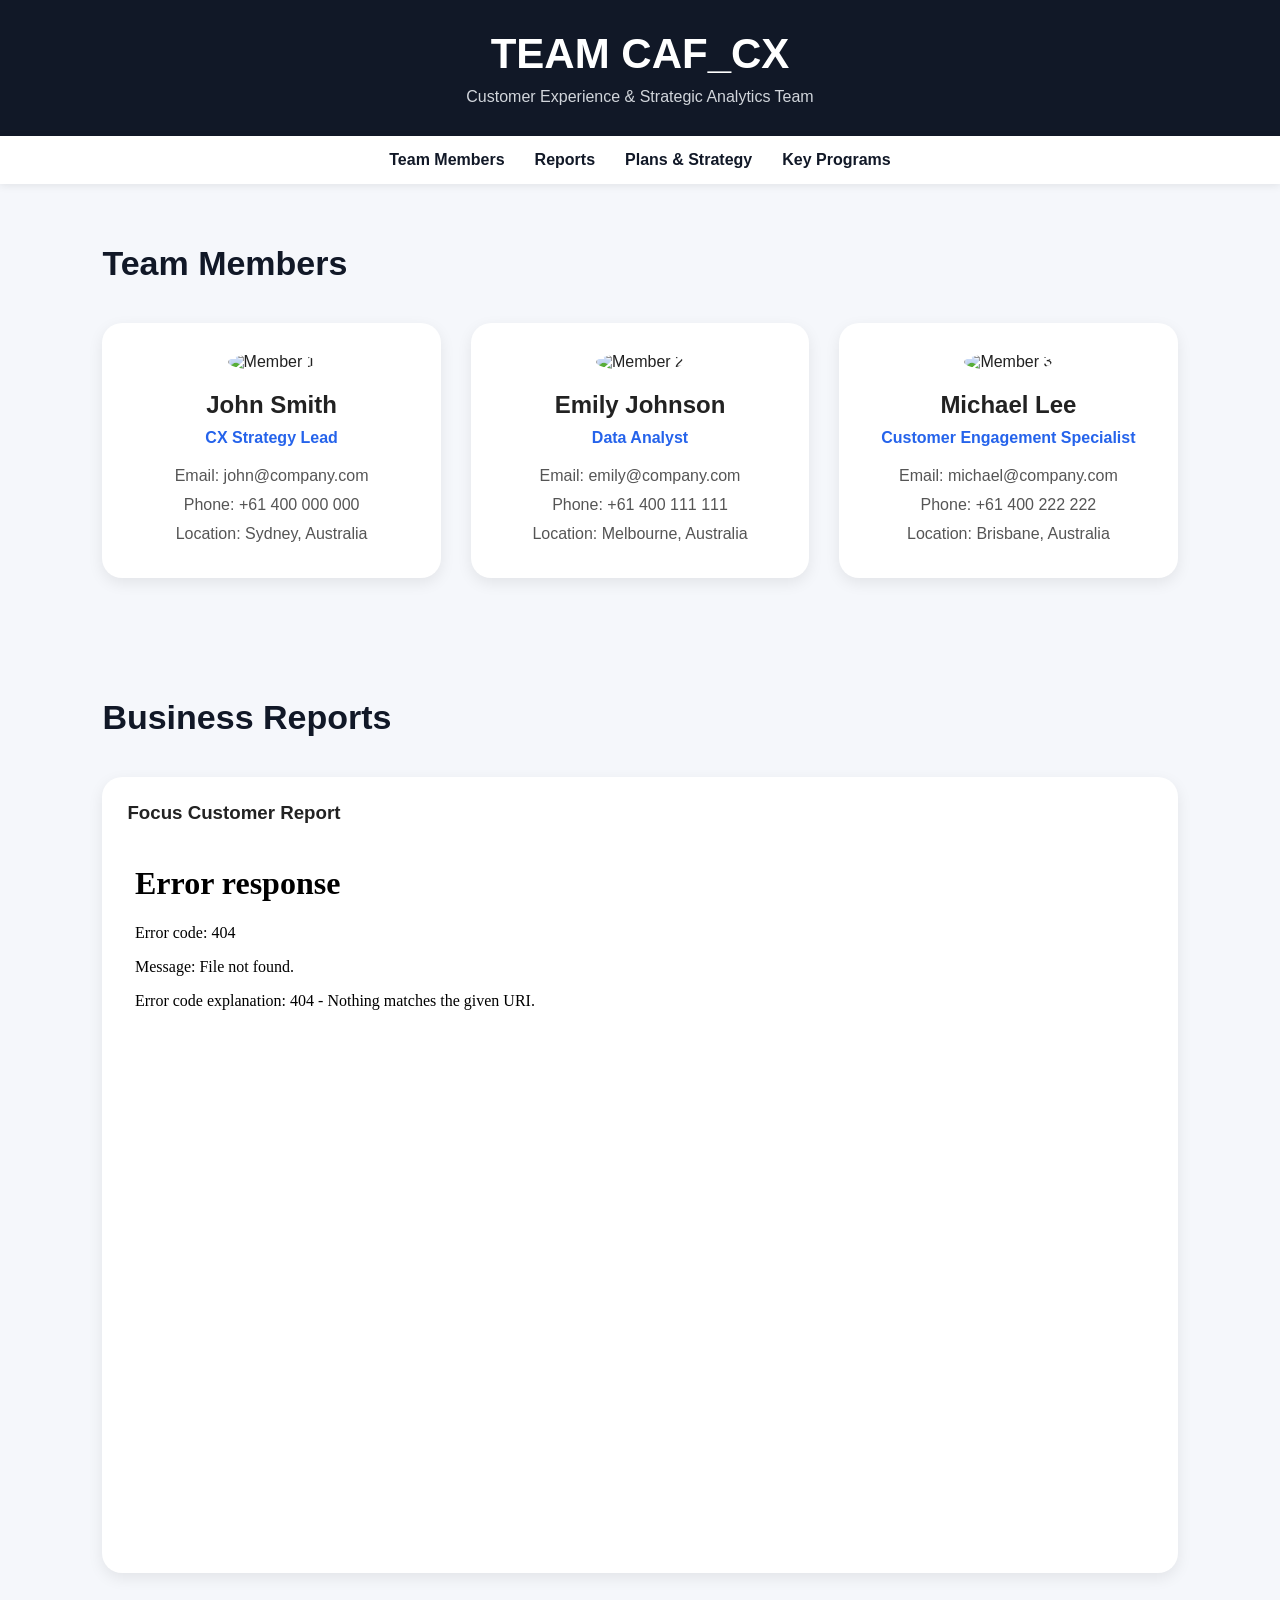
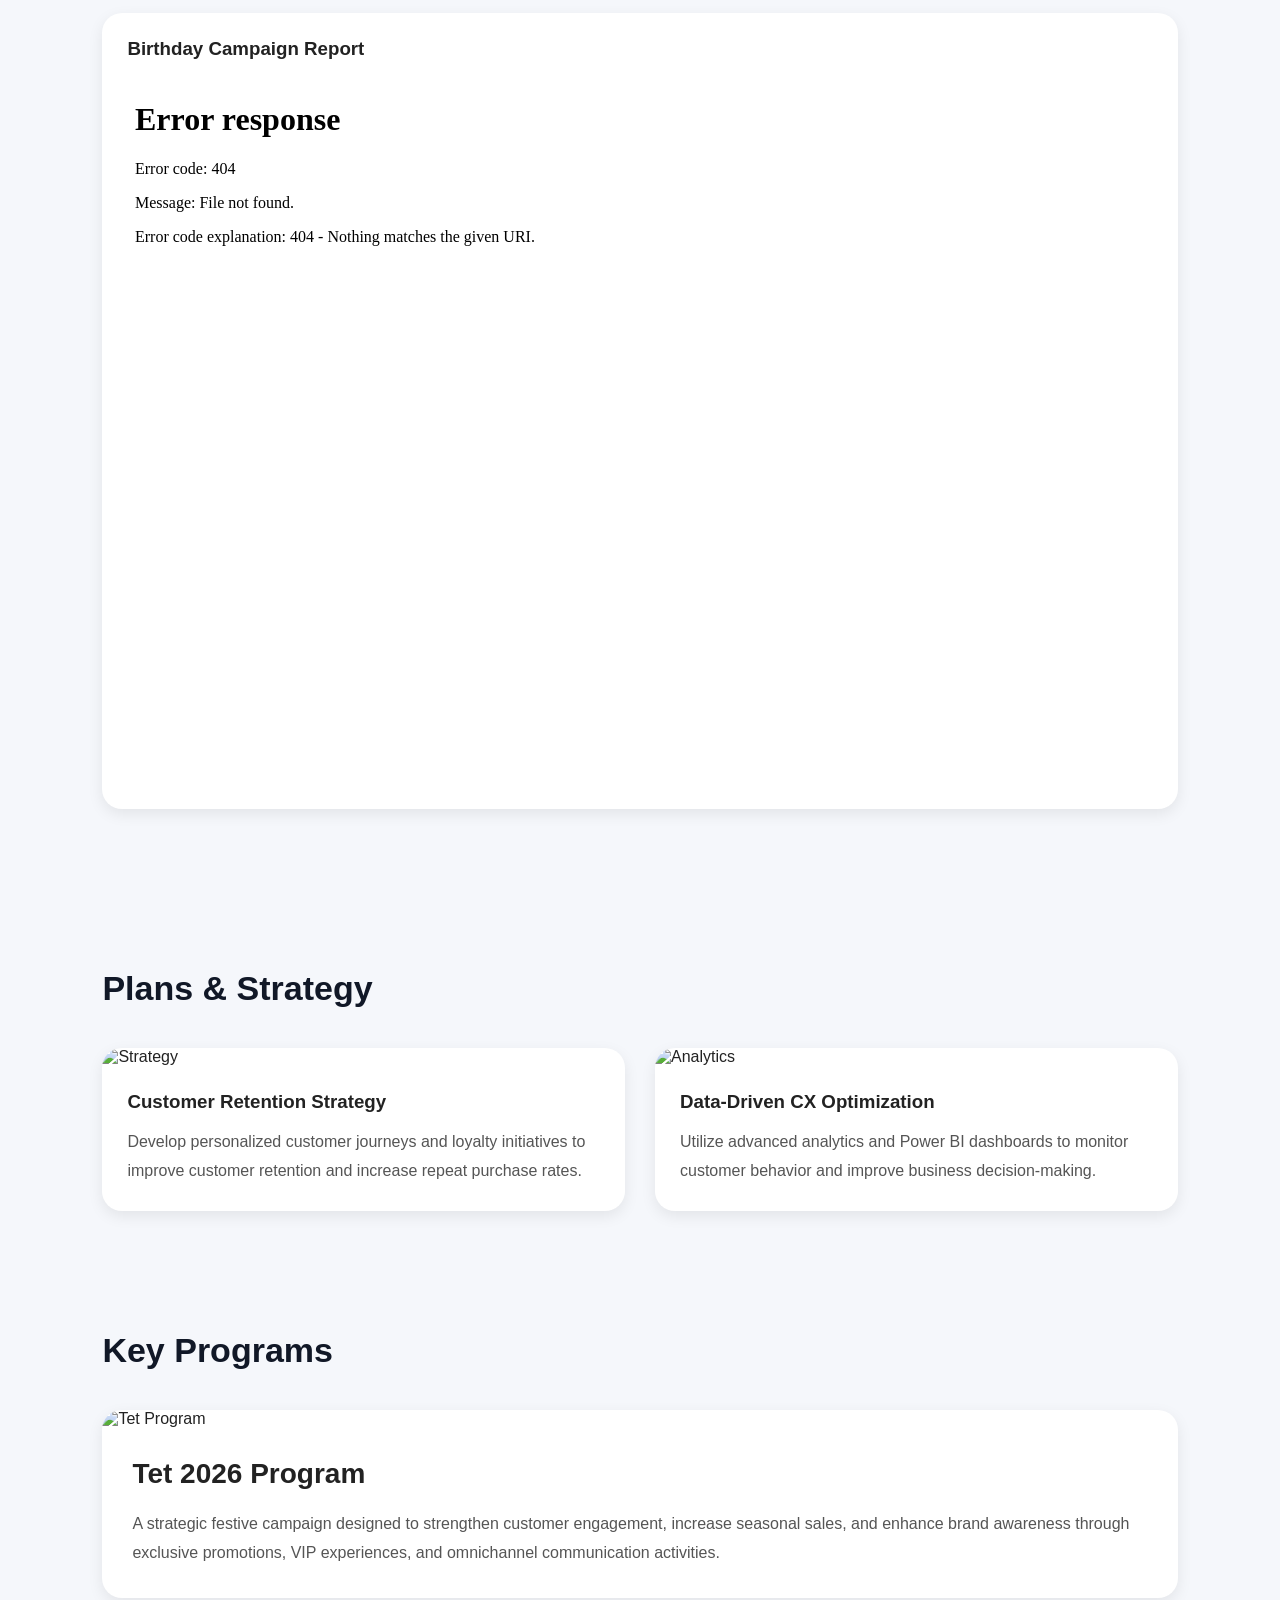
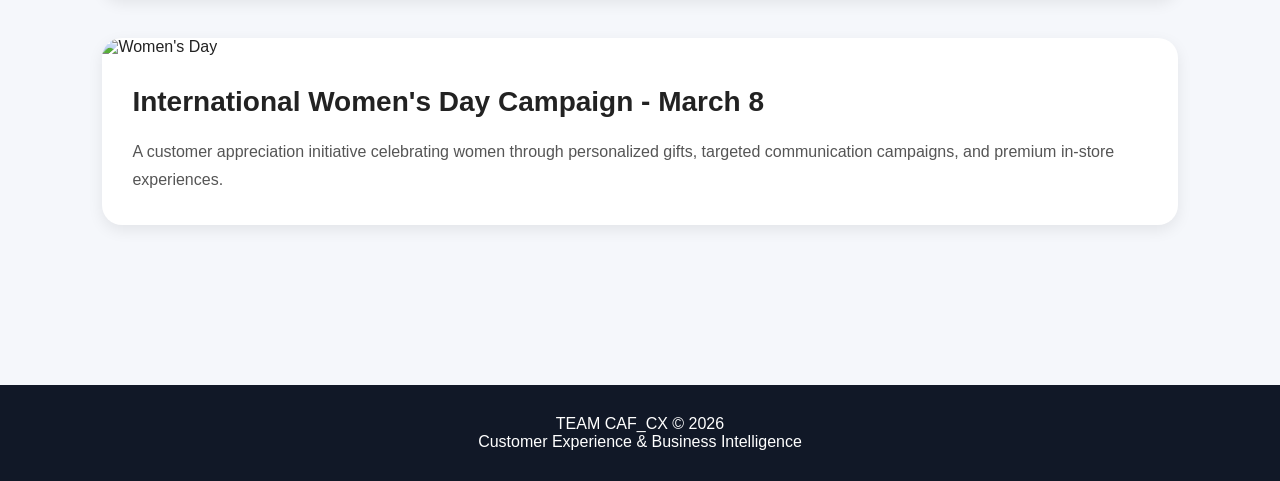
==== index.html @ d7d09141 "Update index.html" ====
<!DOCTYPE html>
<html lang="en">
<head>
<meta charset="UTF-8" />
<meta name="viewport" content="width=device-width, initial-scale=1.0"/>

<title>TEAM CAF_CX</title>

<style>

*{
    margin:0;
    padding:0;
    box-sizing:border-box;
}

body{
    font-family: Arial, sans-serif;
    background:#f5f7fb;
    color:#222;
}

/* HEADER */

header{
    background:#111827;
    color:white;
    padding:30px;
    text-align:center;
}

header h1{
    font-size:42px;
    margin-bottom:10px;
}

header p{
    color:#d1d5db;
}

/* NAVIGATION */

nav{
    background:white;
    padding:15px;
    position:sticky;
    top:0;
    z-index:1000;
    box-shadow:0 2px 8px rgba(0,0,0,0.08);
}

nav ul{
    display:flex;
    justify-content:center;
    gap:30px;
    list-style:none;
}

nav a{
    text-decoration:none;
    color:#111827;
    font-weight:bold;
    transition:0.3s;
}

nav a:hover{
    color:#2563eb;
}

/* SECTION */

section{
    padding:60px 8%;
}

.section-title{
    font-size:34px;
    margin-bottom:40px;
    color:#111827;
}

/* TEAM MEMBERS */

.team-grid{
    display:grid;
    grid-template-columns:repeat(auto-fit, minmax(280px,1fr));
    gap:30px;
}

.member-card{
    background:white;
    border-radius:20px;
    padding:30px;
    text-align:center;
    box-shadow:0 5px 15px rgba(0,0,0,0.08);
    transition:0.3s;
}

.member-card:hover{
    transform:translateY(-5px);
}

.member-card img{
    width:120px;
    height:120px;
    border-radius:50%;
    object-fit:cover;
    margin-bottom:20px;
}

.member-card h3{
    margin-bottom:10px;
    font-size:24px;
}

.member-role{
    color:#2563eb;
    font-weight:bold;
    margin-bottom:15px;
}

.contact-info{
    color:#555;
    line-height:1.8;
}

/* REPORTS */

.report-card{
    background:white;
    padding:25px;
    border-radius:20px;
    margin-bottom:40px;
    box-shadow:0 5px 15px rgba(0,0,0,0.08);
}

.report-card h3{
    margin-bottom:20px;
}

iframe{
    width:100%;
    height:700px;
    border:none;
    border-radius:15px;
}

/* PLANS */

.plan-grid{
    display:grid;
    grid-template-columns:repeat(auto-fit,minmax(320px,1fr));
    gap:30px;
}

.plan-card{
    background:white;
    border-radius:20px;
    overflow:hidden;
    box-shadow:0 5px 15px rgba(0,0,0,0.08);
}

.plan-card img{
    width:100%;
    height:220px;
    object-fit:cover;
}

.plan-content{
    padding:25px;
}

.plan-content h3{
    margin-bottom:15px;
}

.plan-content p{
    color:#555;
    line-height:1.8;
}

/* PROGRAMS */

.program-card{
    background:white;
    border-radius:20px;
    overflow:hidden;
    margin-bottom:40px;
    box-shadow:0 5px 15px rgba(0,0,0,0.08);
}

.program-card img{
    width:100%;
    height:350px;
    object-fit:cover;
}

.program-content{
    padding:30px;
}

.program-content h3{
    margin-bottom:20px;
    font-size:28px;
}

.program-content p{
    color:#555;
    line-height:1.8;
}

/* FOOTER */

footer{
    background:#111827;
    color:white;
    text-align:center;
    padding:30px;
    margin-top:60px;
}

</style>
</head>

<body>

<!-- HEADER -->

<header>
    <h1>TEAM CAF_CX</h1>
    <p>Customer Experience & Strategic Analytics Team</p>
</header>

<!-- NAVIGATION -->

<nav>
    <ul>
        <li><a href="#team">Team Members</a></li>
        <li><a href="#reports">Reports</a></li>
        <li><a href="#plans">Plans & Strategy</a></li>
        <li><a href="#programs">Key Programs</a></li>
    </ul>
</nav>

<!-- TEAM MEMBERS -->

<section id="team">

    <h2 class="section-title">Team Members</h2>

    <div class="team-grid">

        <!-- MEMBER 1 -->

        <div class="member-card">
            <img src="https://via.placeholder.com/150" alt="Member 1">

            <h3>John Smith</h3>

            <div class="member-role">
                CX Strategy Lead
            </div>

            <div class="contact-info">
                Email: john@company.com<br>
                Phone: +61 400 000 000<br>
                Location: Sydney, Australia
            </div>
        </div>

        <!-- MEMBER 2 -->

        <div class="member-card">
            <img src="https://via.placeholder.com/150" alt="Member 2">

            <h3>Emily Johnson</h3>

            <div class="member-role">
                Data Analyst
            </div>

            <div class="contact-info">
                Email: emily@company.com<br>
                Phone: +61 400 111 111<br>
                Location: Melbourne, Australia
            </div>
        </div>

        <!-- MEMBER 3 -->

        <div class="member-card">
            <img src="https://via.placeholder.com/150" alt="Member 3">

            <h3>Michael Lee</h3>

            <div class="member-role">
                Customer Engagement Specialist
            </div>

            <div class="contact-info">
                Email: michael@company.com<br>
                Phone: +61 400 222 222<br>
                Location: Brisbane, Australia
            </div>
        </div>

    </div>

</section>

<!-- REPORTS -->

<section id="reports">

    <h2 class="section-title">Business Reports</h2>

    <!-- REPORT 1 -->

    <div class="report-card">

        <h3>Focus Customer Report</h3>

        <iframe
        src="PASTE_YOUR_POWER_BI_LINK_HERE"
        allowFullScreen="true">
        </iframe>

    </div>

    <!-- REPORT 2 -->

    <div class="report-card">

        <h3>Birthday Campaign Report</h3>

        <iframe
        src="PASTE_YOUR_POWER_BI_LINK_HERE"
        allowFullScreen="true">
        </iframe>

    </div>

</section>

<!-- PLANS & STRATEGY -->

<section id="plans">

    <h2 class="section-title">Plans & Strategy</h2>

    <div class="plan-grid">

        <!-- PLAN 1 -->

        <div class="plan-card">

            <img src="https://images.unsplash.com/photo-1522202176988-66273c2fd55f?q=80&w=1200&auto=format&fit=crop" alt="Strategy">

            <div class="plan-content">

                <h3>Customer Retention Strategy</h3>

                <p>
                    Develop personalized customer journeys and loyalty initiatives
                    to improve customer retention and increase repeat purchase rates.
                </p>

            </div>

        </div>

        <!-- PLAN 2 -->

        <div class="plan-card">

            <img src="https://images.unsplash.com/photo-1552664730-d307ca884978?q=80&w=1200&auto=format&fit=crop" alt="Analytics">

            <div class="plan-content">

                <h3>Data-Driven CX Optimization</h3>

                <p>
                    Utilize advanced analytics and Power BI dashboards to monitor
                    customer behavior and improve business decision-making.
                </p>

            </div>

        </div>

    </div>

</section>

<!-- KEY PROGRAMS -->

<section id="programs">

    <h2 class="section-title">Key Programs</h2>

    <!-- PROGRAM 1 -->

    <div class="program-card">

        <img src="https://images.unsplash.com/photo-1543589077-47d81606c1bf?q=80&w=1200&auto=format&fit=crop" alt="Tet Program">

        <div class="program-content">

            <h3>Tet 2026 Program</h3>

            <p>
                A strategic festive campaign designed to strengthen customer engagement,
                increase seasonal sales, and enhance brand awareness through exclusive
                promotions, VIP experiences, and omnichannel communication activities.
            </p>

        </div>

    </div>

    <!-- PROGRAM 2 -->

    <div class="program-card">

        <img src="https://images.unsplash.com/photo-1517841905240-472988babdf9?q=80&w=1200&auto=format&fit=crop" alt="Women's Day">

        <div class="program-content">

            <h3>International Women's Day Campaign - March 8</h3>

            <p>
                A customer appreciation initiative celebrating women through
                personalized gifts, targeted communication campaigns,
                and premium in-store experiences.
            </p>

        </div>

    </div>

</section>

<!-- FOOTER -->

<footer>

    TEAM CAF_CX © 2026<br>
    Customer Experience & Business Intelligence

</footer>

</body>
</html>
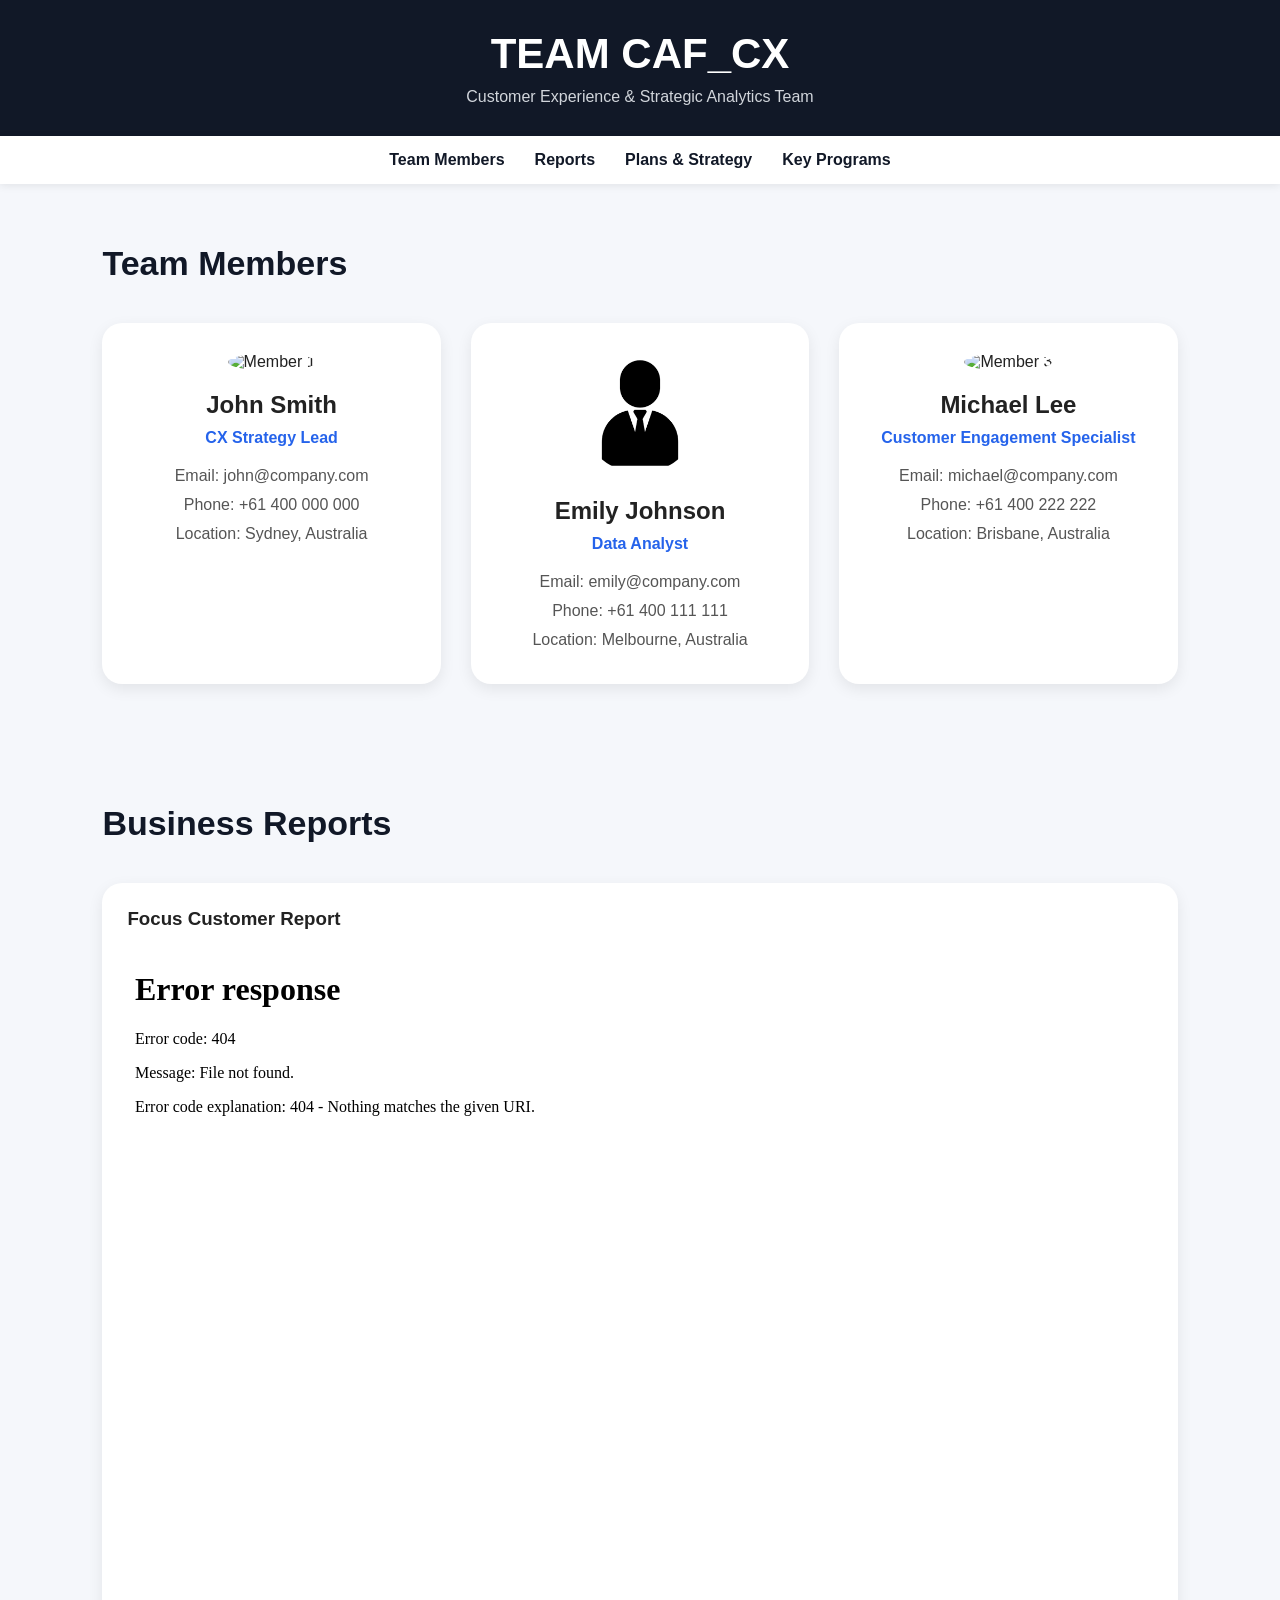
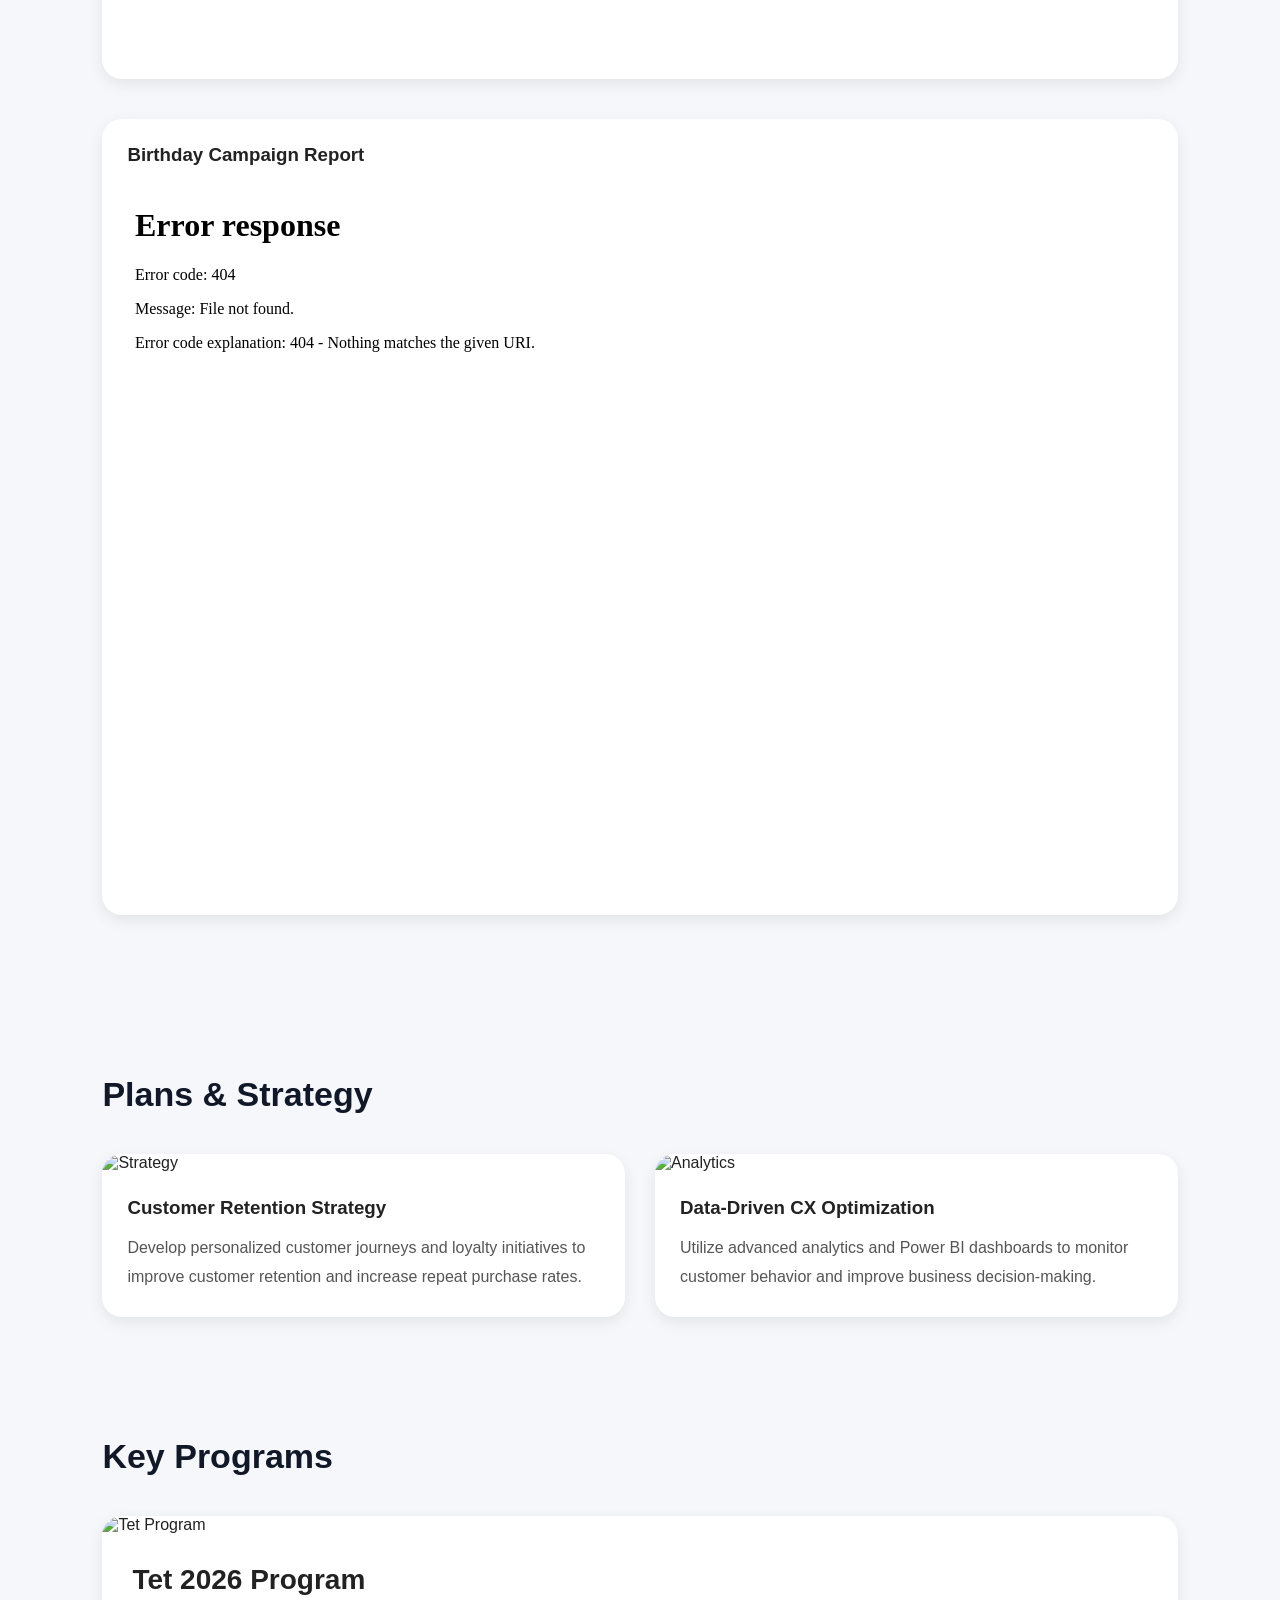
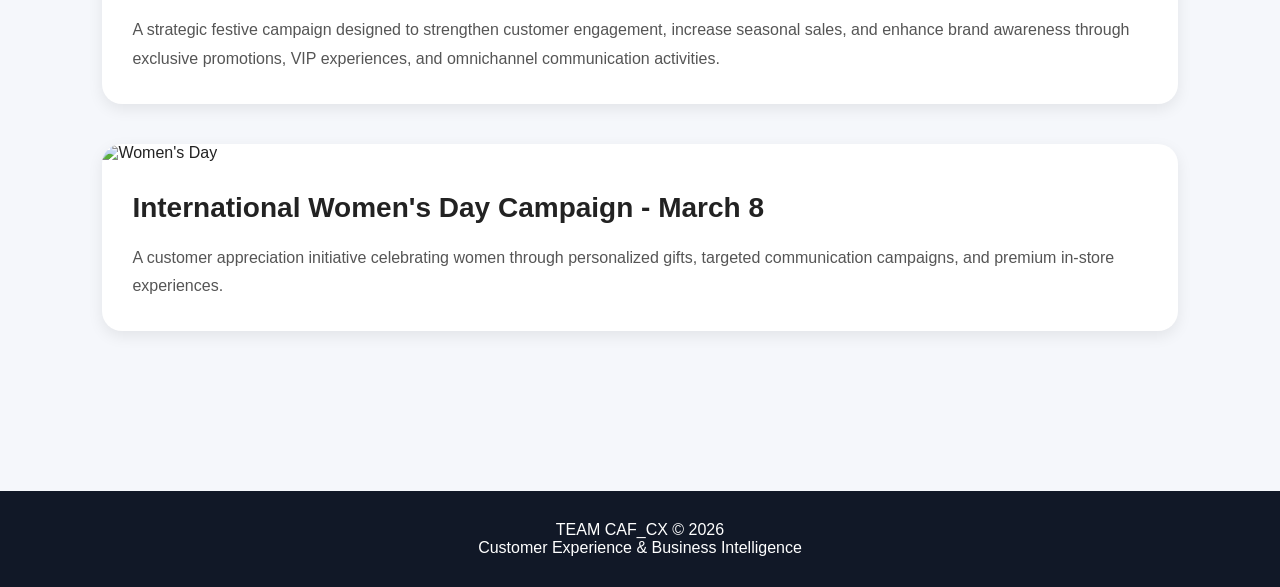
==== commit 5deb0bca: "Update index.html" ====
--- a/index.html
+++ b/index.html
@@ -271,7 +271,7 @@
         <!-- MEMBER 2 -->
 
         <div class="member-card">
-            <img src="https://via.placeholder.com/150" alt="Member 2">
+            <img src="abcs.png" alt="Member 2">
 
             <h3>Emily Johnson</h3>
 
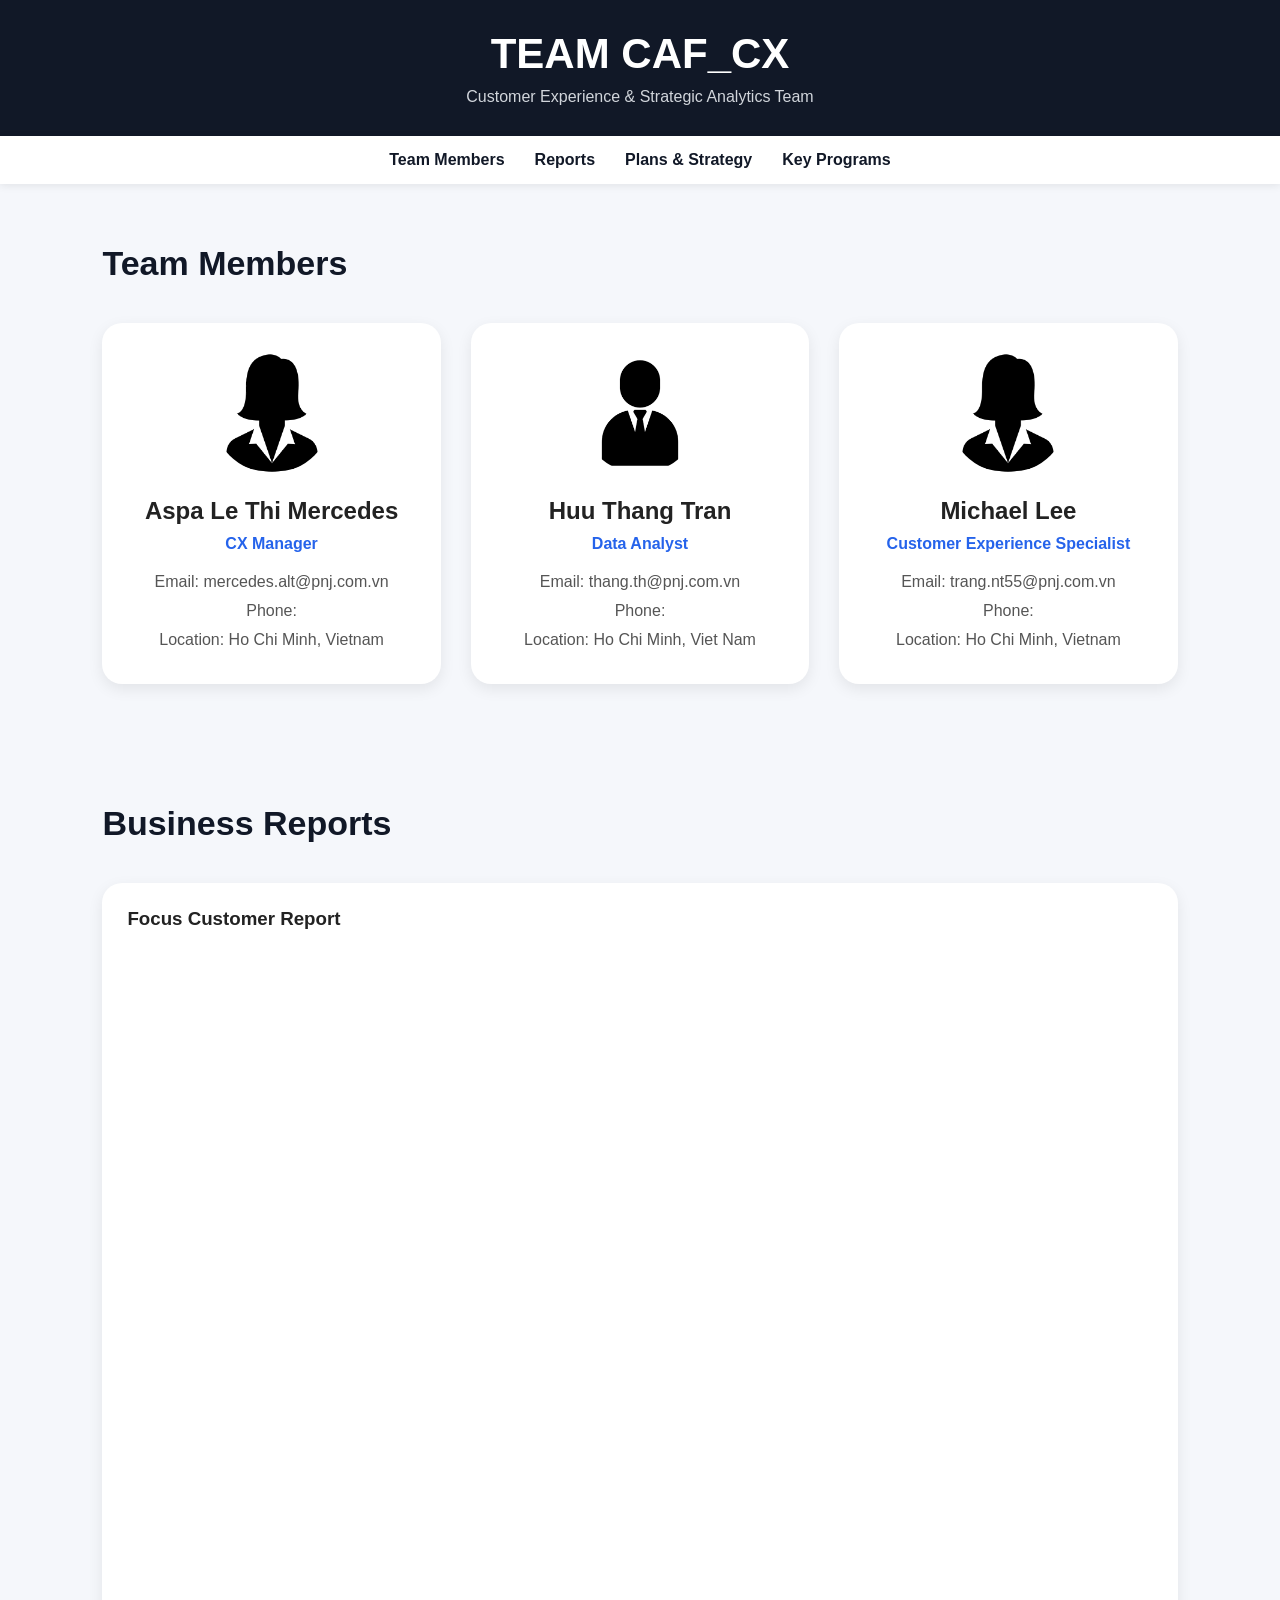
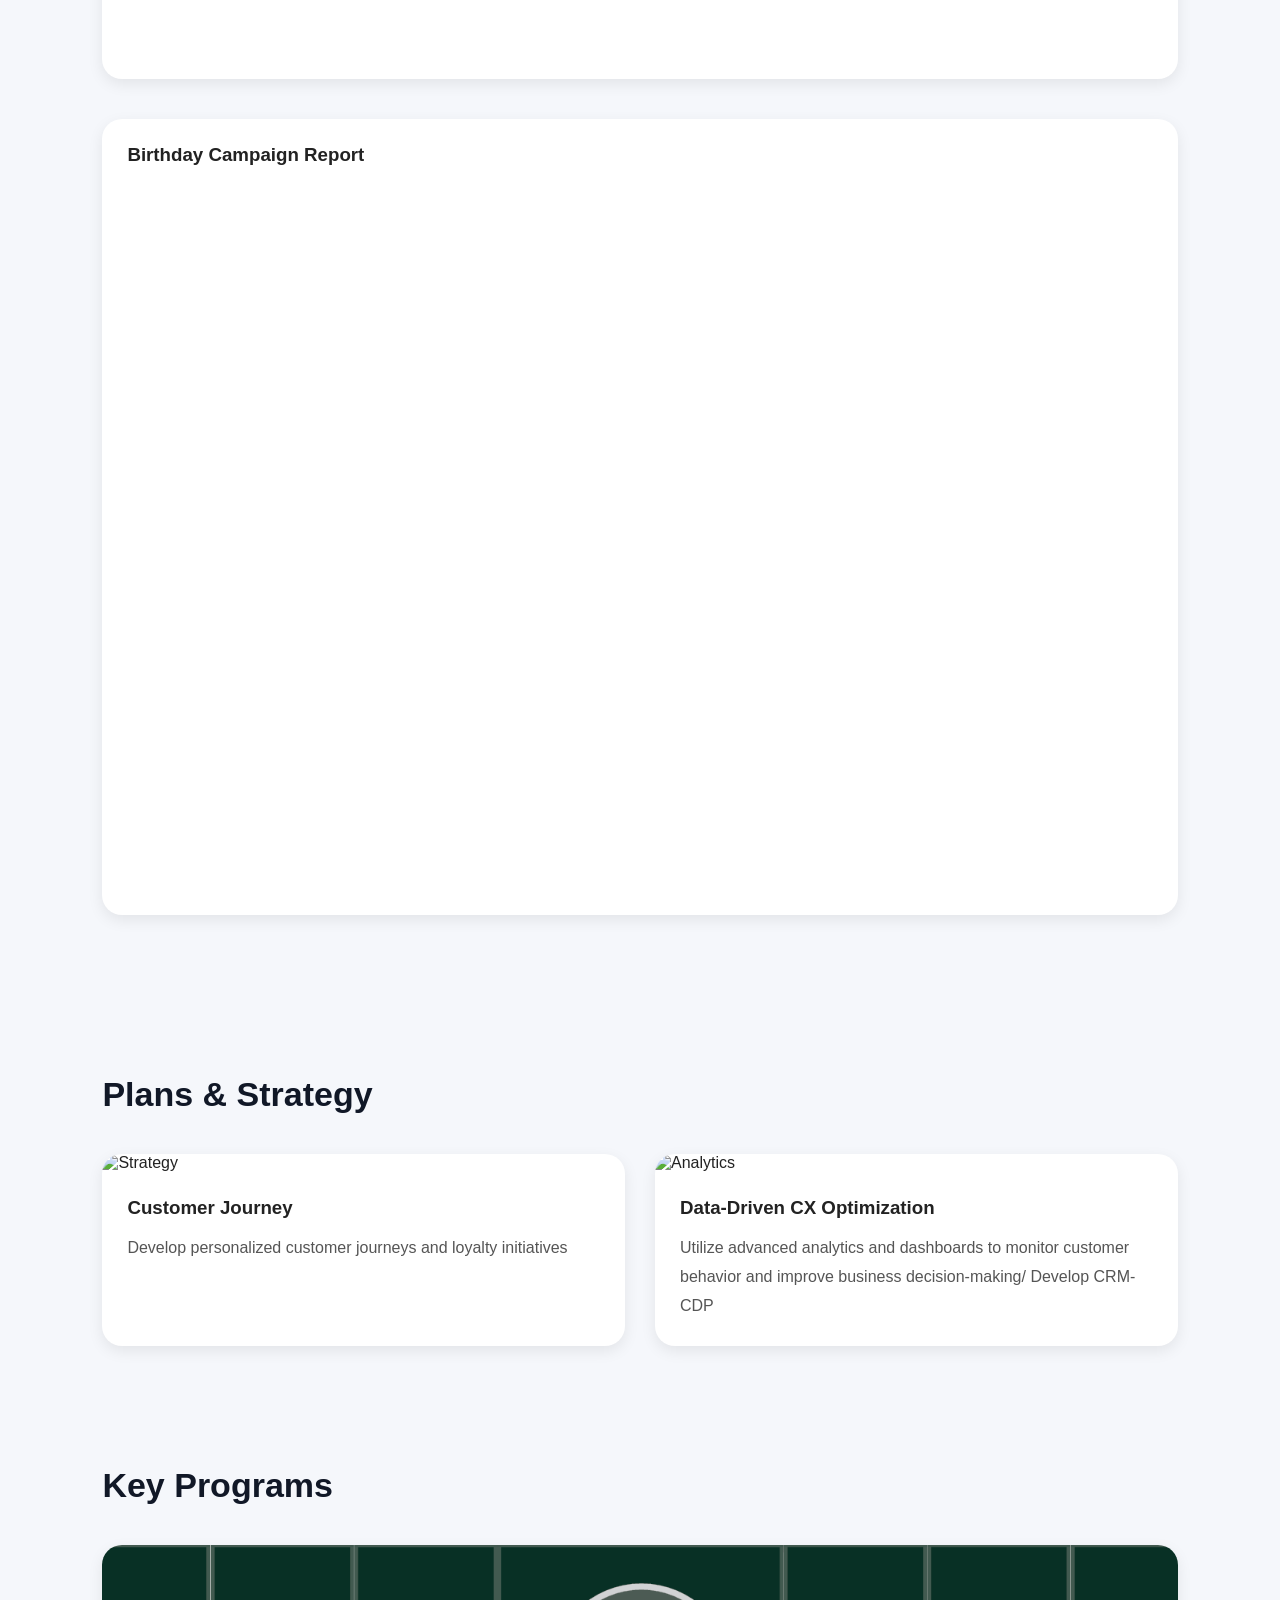
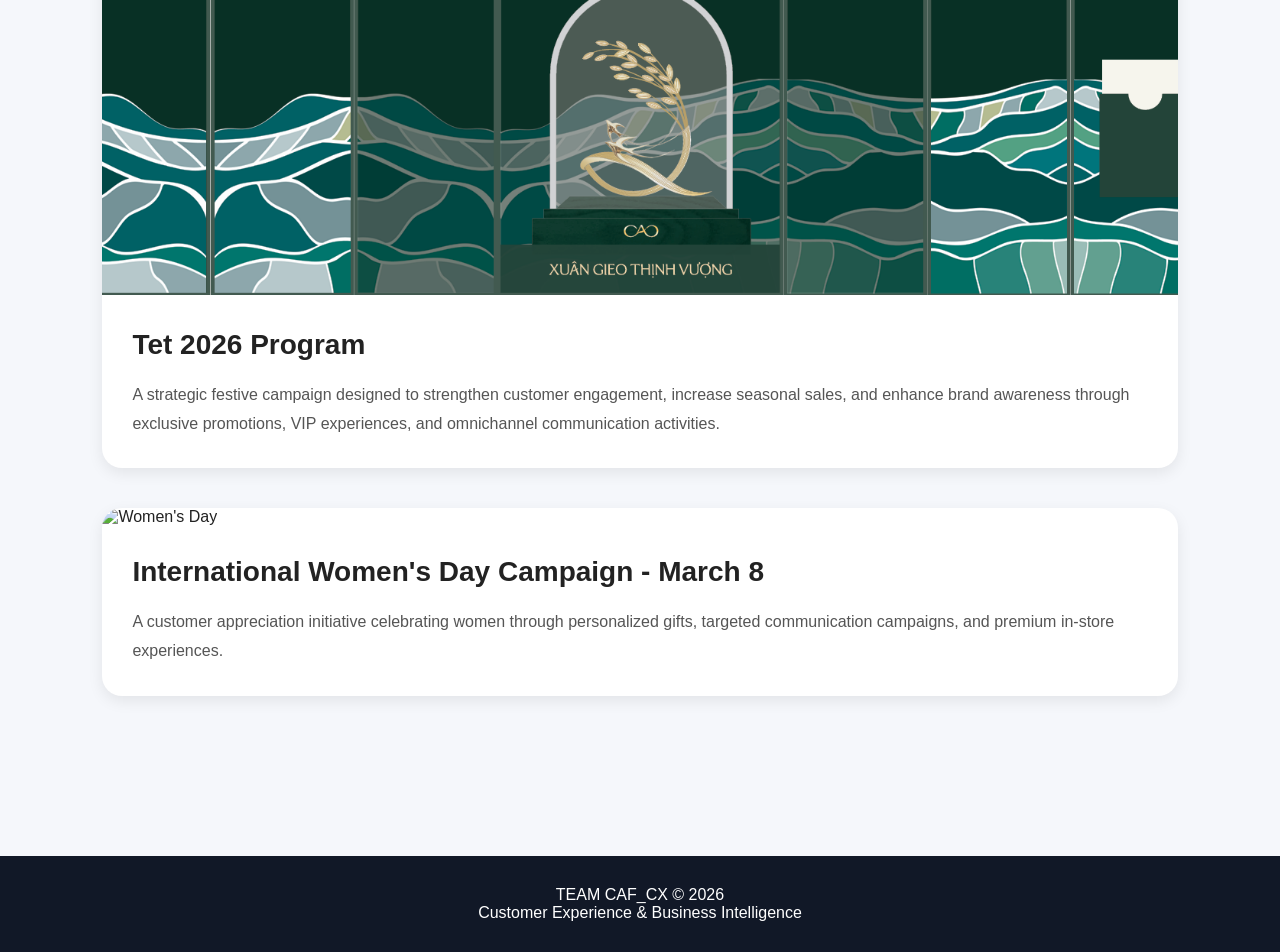
==== commit 17e20eaa: "Update index.html" ====
--- a/index.html
+++ b/index.html
@@ -253,18 +253,18 @@
         <!-- MEMBER 1 -->
 
         <div class="member-card">
-            <img src="https://via.placeholder.com/150" alt="Member 1">
-
-            <h3>John Smith</h3>
+            <img src="370874-200.png" alt="Member 1">
+
+            <h3>Aspa Le Thi Mercedes</h3>
 
             <div class="member-role">
-                CX Strategy Lead
+                CX Manager
             </div>
 
             <div class="contact-info">
-                Email: john@company.com<br>
-                Phone: +61 400 000 000<br>
-                Location: Sydney, Australia
+                Email: mercedes.alt@pnj.com.vn<br>
+                Phone: <br>
+                Location: Ho Chi Minh, Vietnam
             </div>
         </div>
 
@@ -273,34 +273,34 @@
         <div class="member-card">
             <img src="abcs.png" alt="Member 2">
 
-            <h3>Emily Johnson</h3>
+            <h3>Huu Thang Tran</h3>
 
             <div class="member-role">
                 Data Analyst
             </div>
 
             <div class="contact-info">
-                Email: emily@company.com<br>
-                Phone: +61 400 111 111<br>
-                Location: Melbourne, Australia
+                Email: thang.th@pnj.com.vn<br>
+                Phone: <br>
+                Location: Ho Chi Minh, Viet Nam
             </div>
         </div>
 
         <!-- MEMBER 3 -->
 
         <div class="member-card">
-            <img src="https://via.placeholder.com/150" alt="Member 3">
+            <img src="370874-200.png" alt="Member 3">
 
             <h3>Michael Lee</h3>
 
             <div class="member-role">
-                Customer Engagement Specialist
+                Customer Experience Specialist
             </div>
 
             <div class="contact-info">
-                Email: michael@company.com<br>
-                Phone: +61 400 222 222<br>
-                Location: Brisbane, Australia
+                Email: trang.nt55@pnj.com.vn<br>
+                Phone: <br>
+                Location: Ho Chi Minh, Vietnam
             </div>
         </div>
 
@@ -321,7 +321,7 @@
         <h3>Focus Customer Report</h3>
 
         <iframe
-        src="PASTE_YOUR_POWER_BI_LINK_HERE"
+        src="https://app.powerbi.com/reportEmbed?reportId=f5aa85a0-4943-4a97-8088-764fc1dd5fde&autoAuth=true&ctid=6ea838f0-f529-455e-9738-147060990b55"
         allowFullScreen="true">
         </iframe>
 
@@ -334,7 +334,7 @@
         <h3>Birthday Campaign Report</h3>
 
         <iframe
-        src="PASTE_YOUR_POWER_BI_LINK_HERE"
+        src="https://app.powerbi.com/reportEmbed?reportId=99dead1e-9cd0-4f57-89c1-ee7ff73590bc&autoAuth=true&ctid=6ea838f0-f529-455e-9738-147060990b55"
         allowFullScreen="true">
         </iframe>
 
@@ -358,11 +358,11 @@
 
             <div class="plan-content">
 
-                <h3>Customer Retention Strategy</h3>
+                <h3>Customer Journey</h3>
 
                 <p>
                     Develop personalized customer journeys and loyalty initiatives
-                    to improve customer retention and increase repeat purchase rates.
+                   
                 </p>
 
             </div>
@@ -380,8 +380,8 @@
                 <h3>Data-Driven CX Optimization</h3>
 
                 <p>
-                    Utilize advanced analytics and Power BI dashboards to monitor
-                    customer behavior and improve business decision-making.
+                    Utilize advanced analytics and dashboards to monitor
+                    customer behavior and improve business decision-making/ Develop CRM-CDP
                 </p>
 
             </div>
@@ -402,7 +402,7 @@
 
     <div class="program-card">
 
-        <img src="https://images.unsplash.com/photo-1543589077-47d81606c1bf?q=80&w=1200&auto=format&fit=crop" alt="Tet Program">
+        <img src="XGTV.png" alt="Tet Program">
 
         <div class="program-content">
 
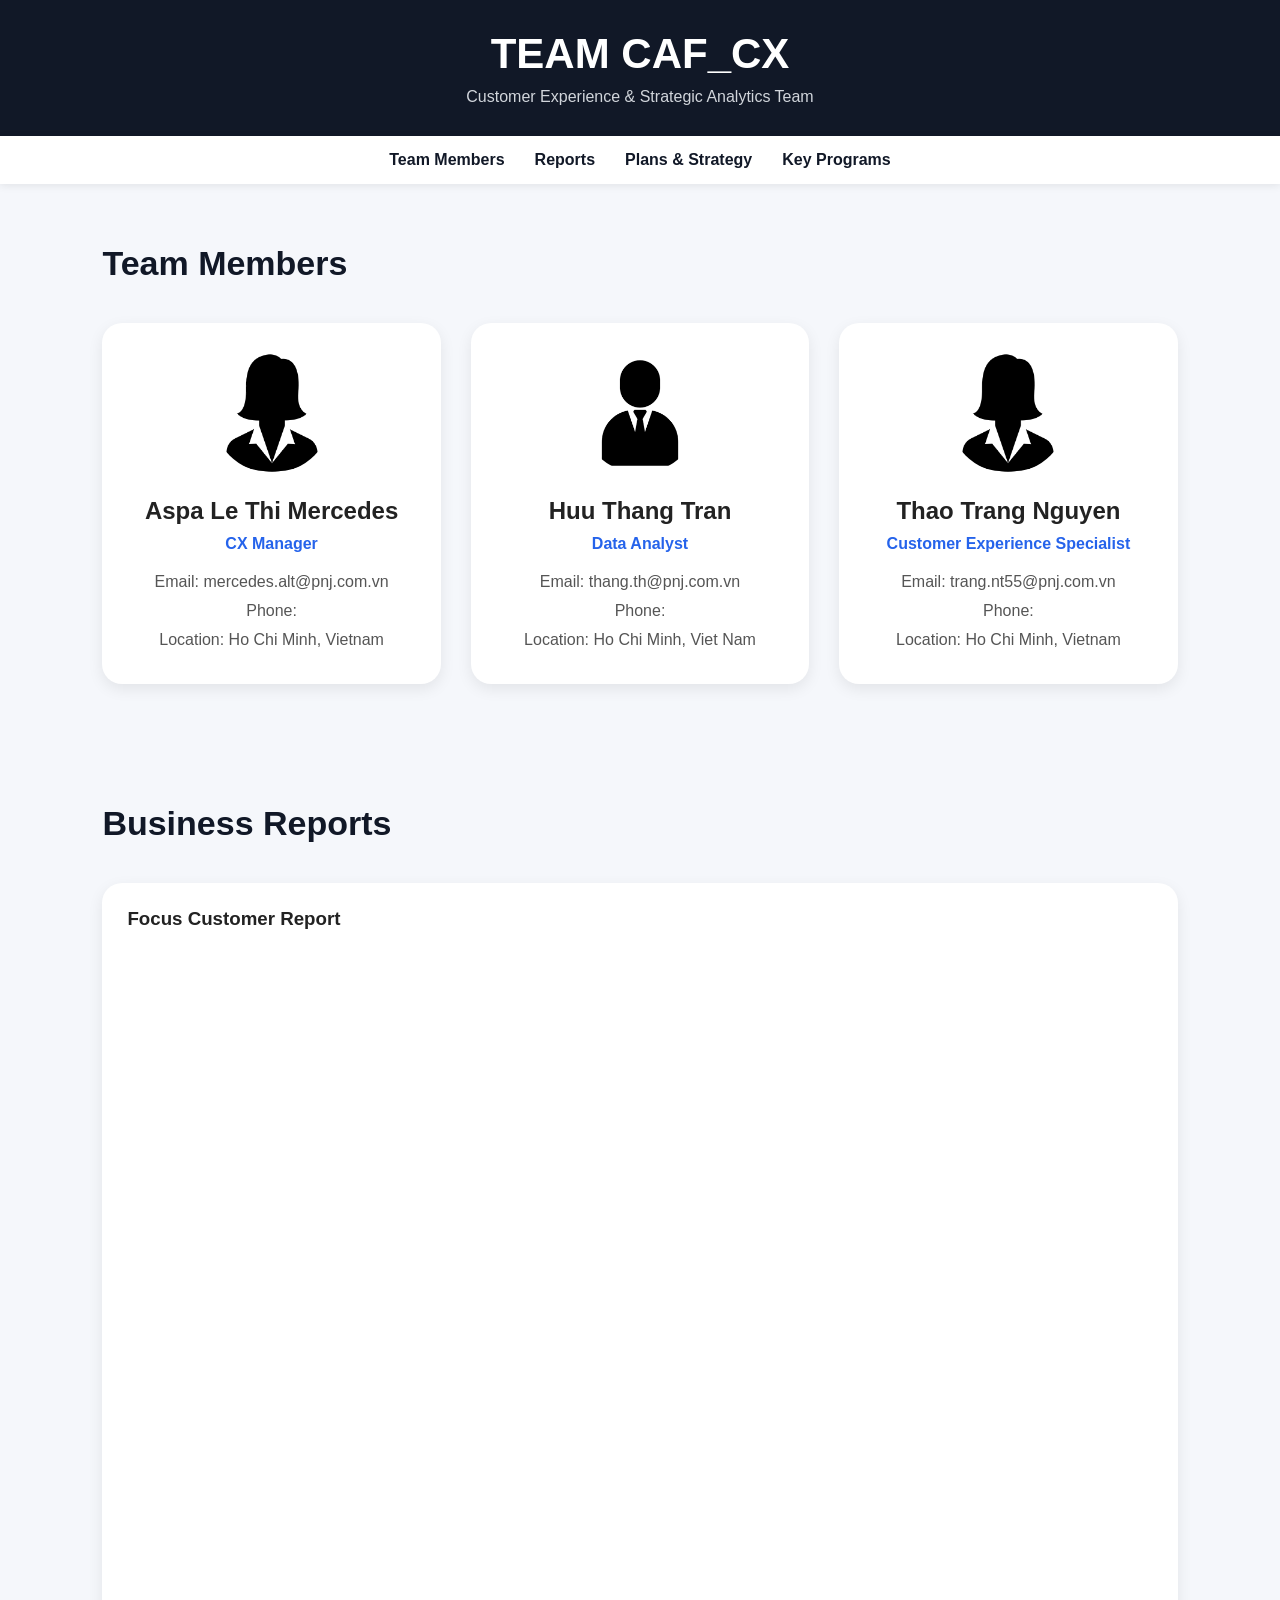
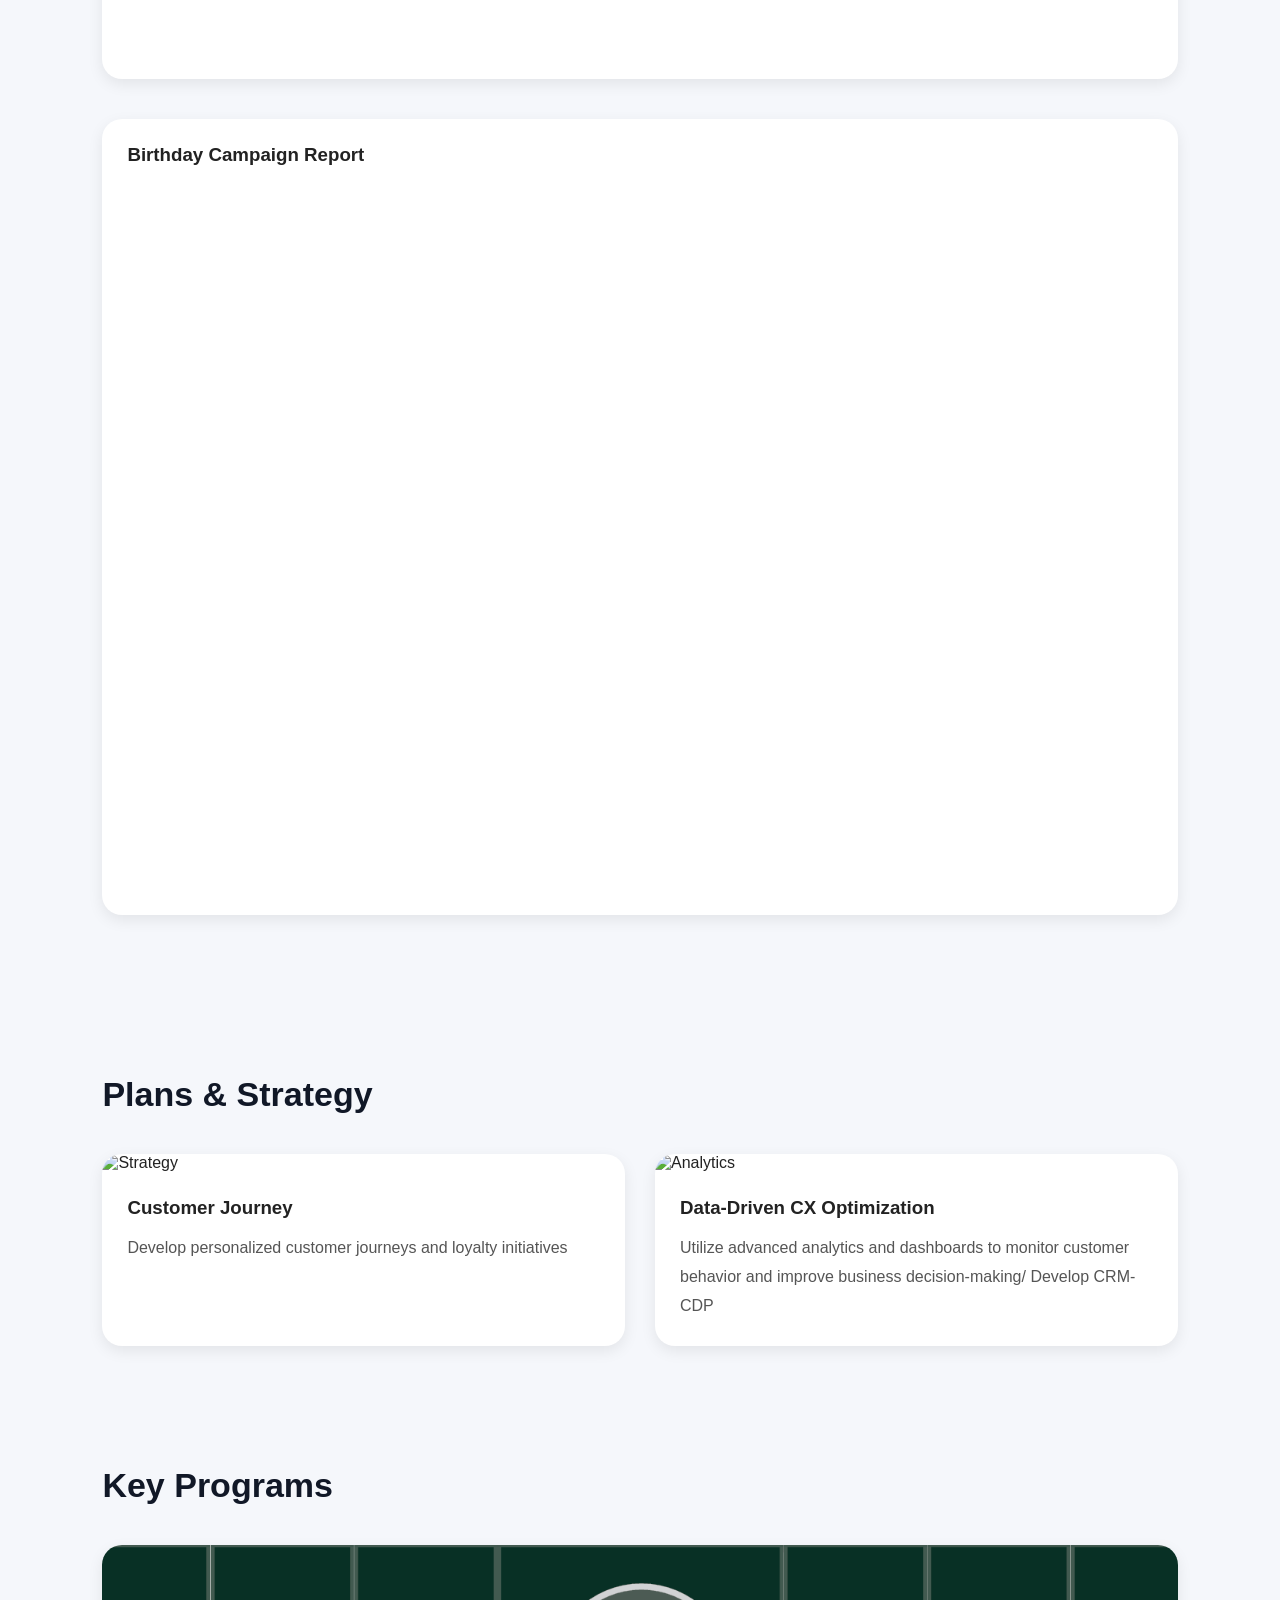
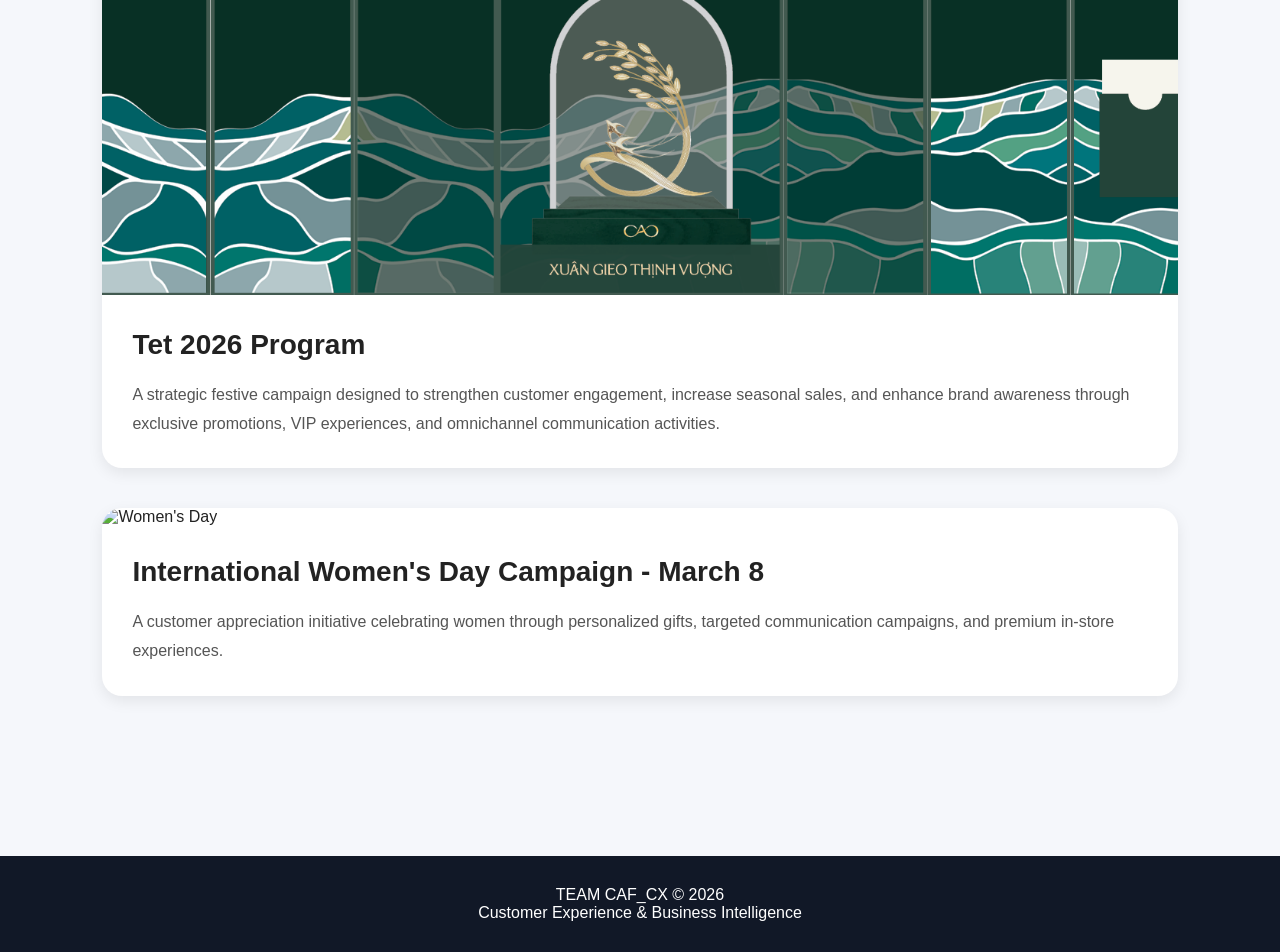
==== commit 500a6c47: "Update index.html" ====
--- a/index.html
+++ b/index.html
@@ -291,7 +291,7 @@
         <div class="member-card">
             <img src="370874-200.png" alt="Member 3">
 
-            <h3>Michael Lee</h3>
+            <h3>Thao Trang Nguyen</h3>
 
             <div class="member-role">
                 Customer Experience Specialist
@@ -400,23 +400,27 @@
 
     <!-- PROGRAM 1 -->
 
-    <div class="program-card">
-
-        <img src="XGTV.png" alt="Tet Program">
-
-        <div class="program-content">
-
-            <h3>Tet 2026 Program</h3>
-
-            <p>
-                A strategic festive campaign designed to strengthen customer engagement,
-                increase seasonal sales, and enhance brand awareness through exclusive
-                promotions, VIP experiences, and omnichannel communication activities.
-            </p>
-
-        </div>
-
-    </div>
+    <a href="tet2026.html" style="text-decoration:none; color:inherit;">
+
+<div class="program-card">
+
+    <img src="XGTV.png" alt="Tet Program">
+
+    <div class="program-content">
+
+        <h3>Tet 2026 Program</h3>
+
+        <p>
+            A strategic festive campaign designed to strengthen customer engagement,
+            increase seasonal sales, and enhance brand awareness through exclusive
+            promotions, VIP experiences, and omnichannel communication activities.
+        </p>
+
+    </div>
+
+</div>
+
+</a>
 
     <!-- PROGRAM 2 -->
 
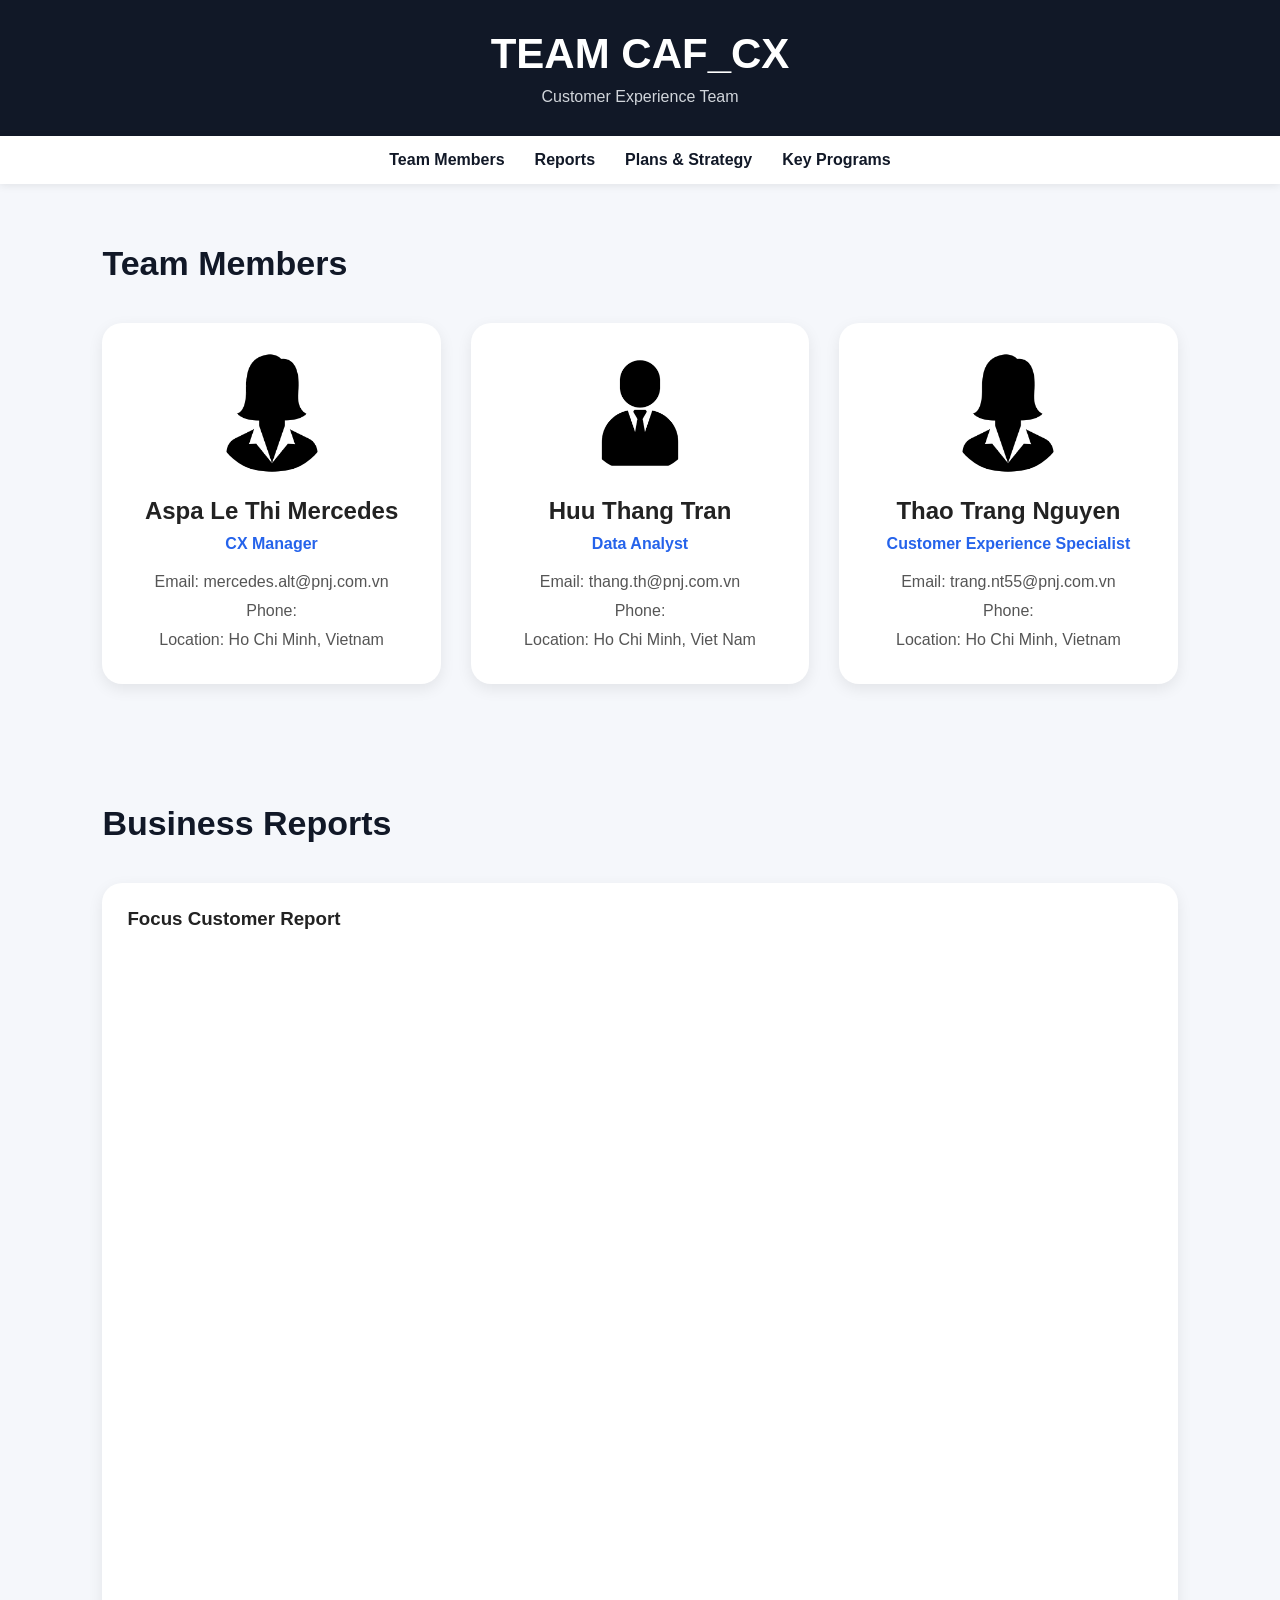
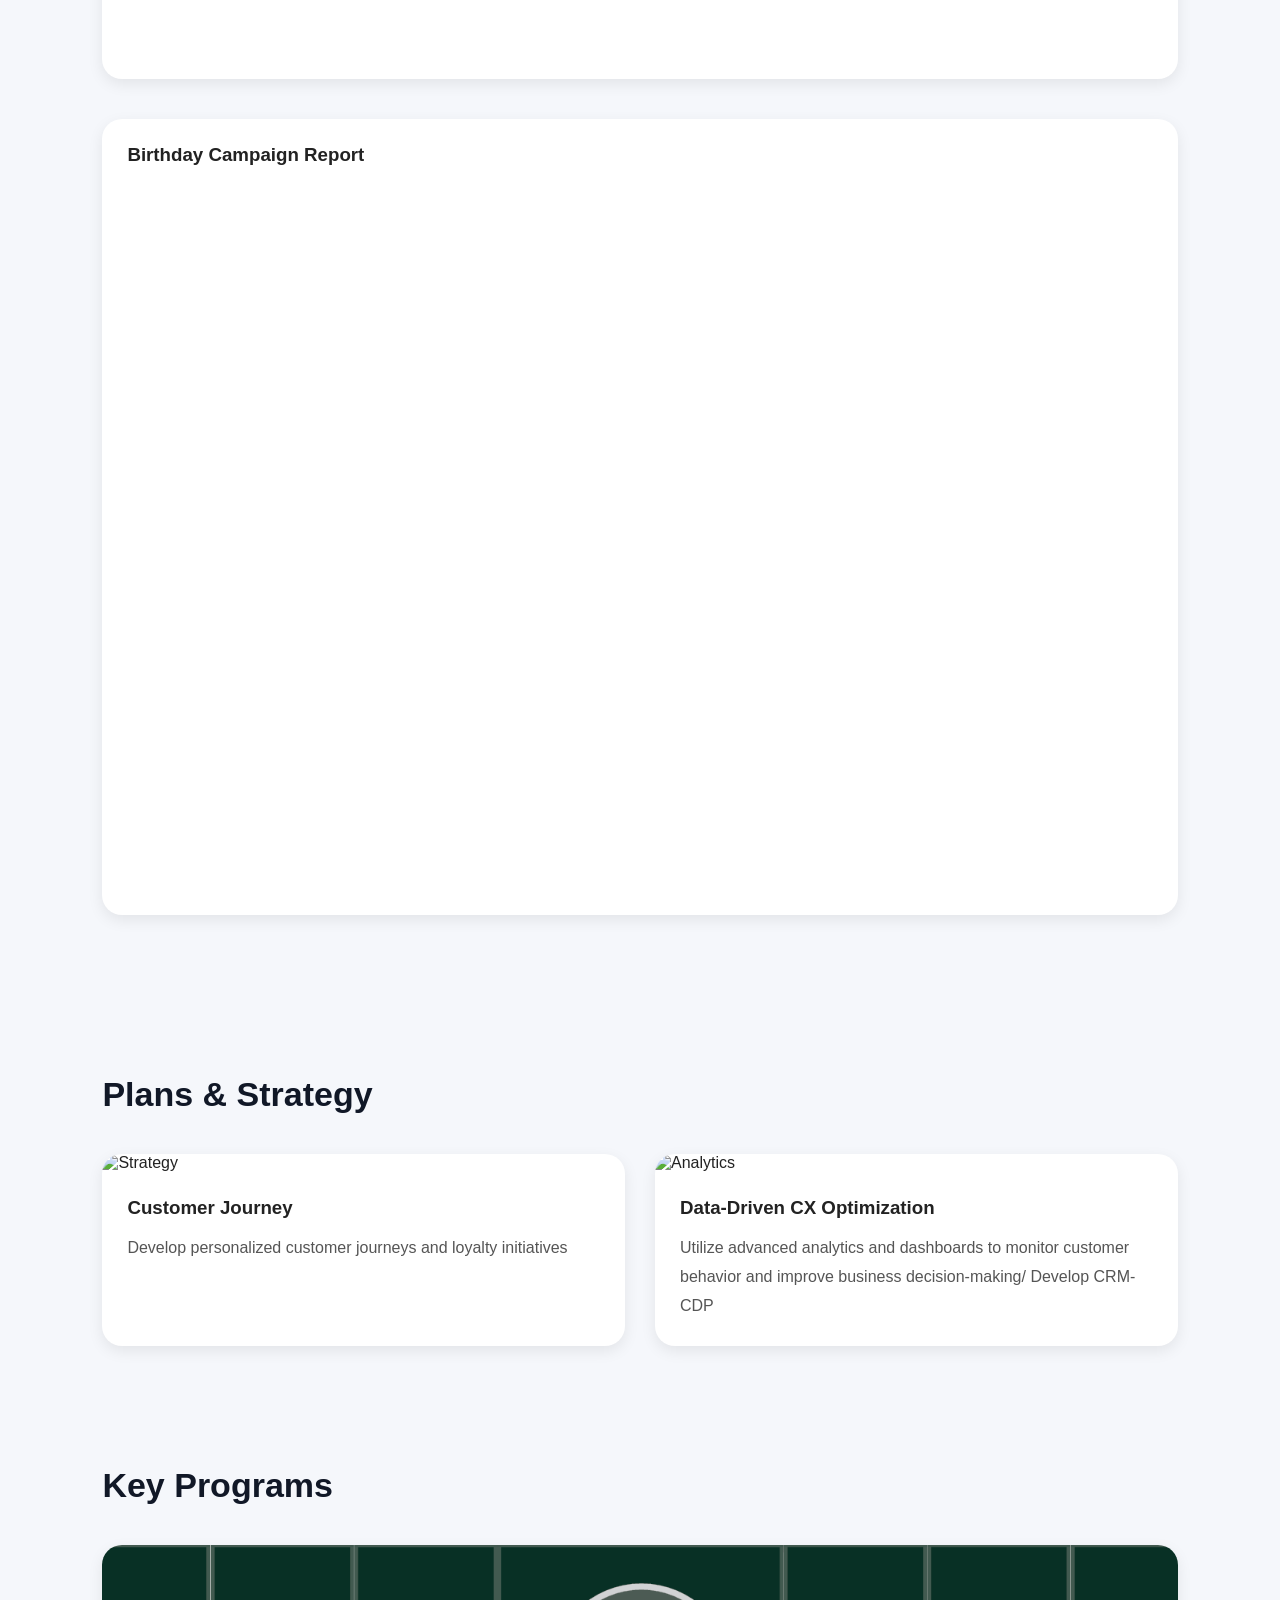
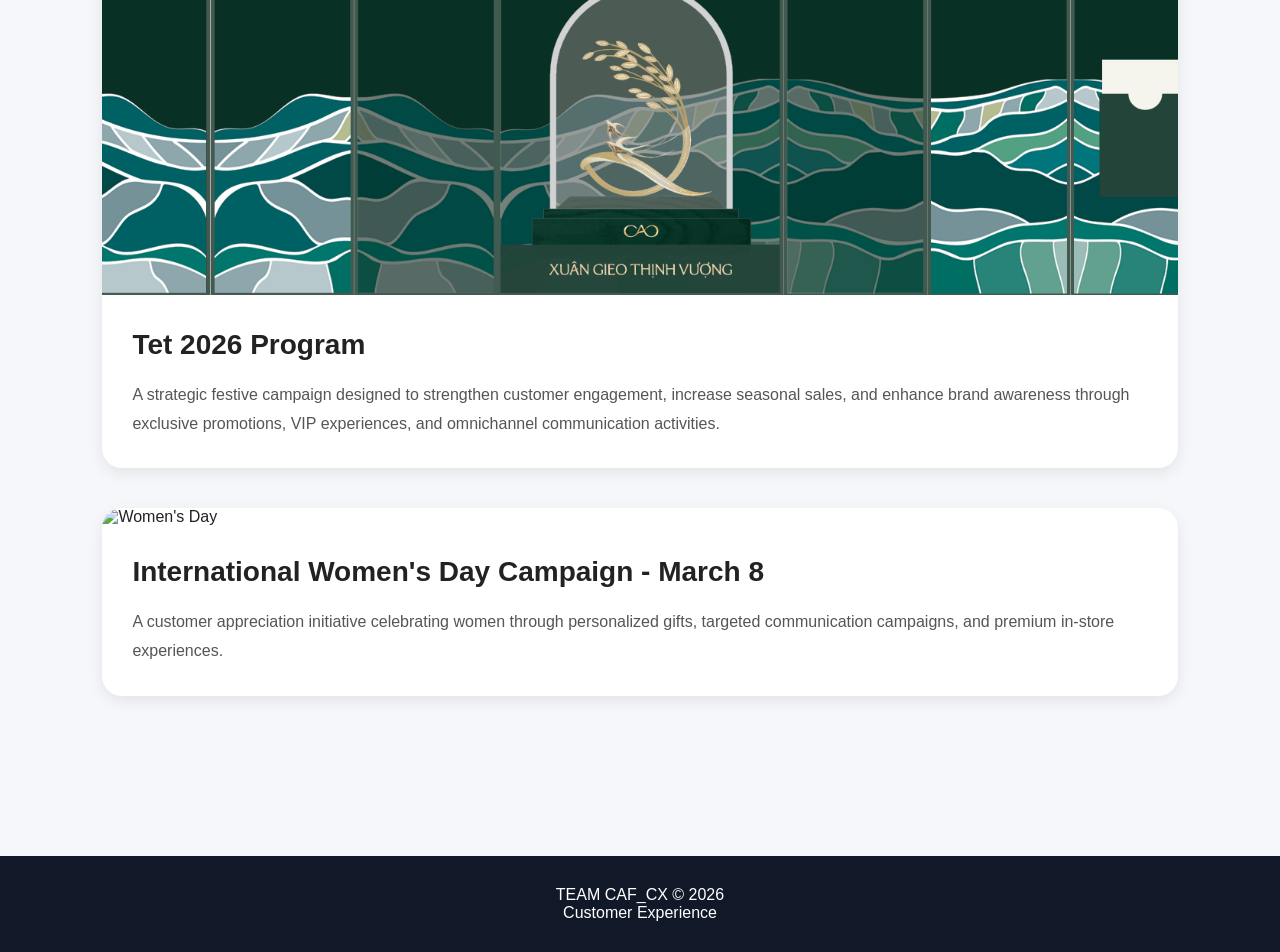
==== commit b9c16bae: "Update index.html" ====
--- a/index.html
+++ b/index.html
@@ -228,7 +228,7 @@
 
 <header>
     <h1>TEAM CAF_CX</h1>
-    <p>Customer Experience & Strategic Analytics Team</p>
+    <p>Customer Experience Team</p>
 </header>
 
 <!-- NAVIGATION -->
@@ -449,7 +449,7 @@
 <footer>
 
     TEAM CAF_CX © 2026<br>
-    Customer Experience & Business Intelligence
+    Customer Experience 
 
 </footer>
 
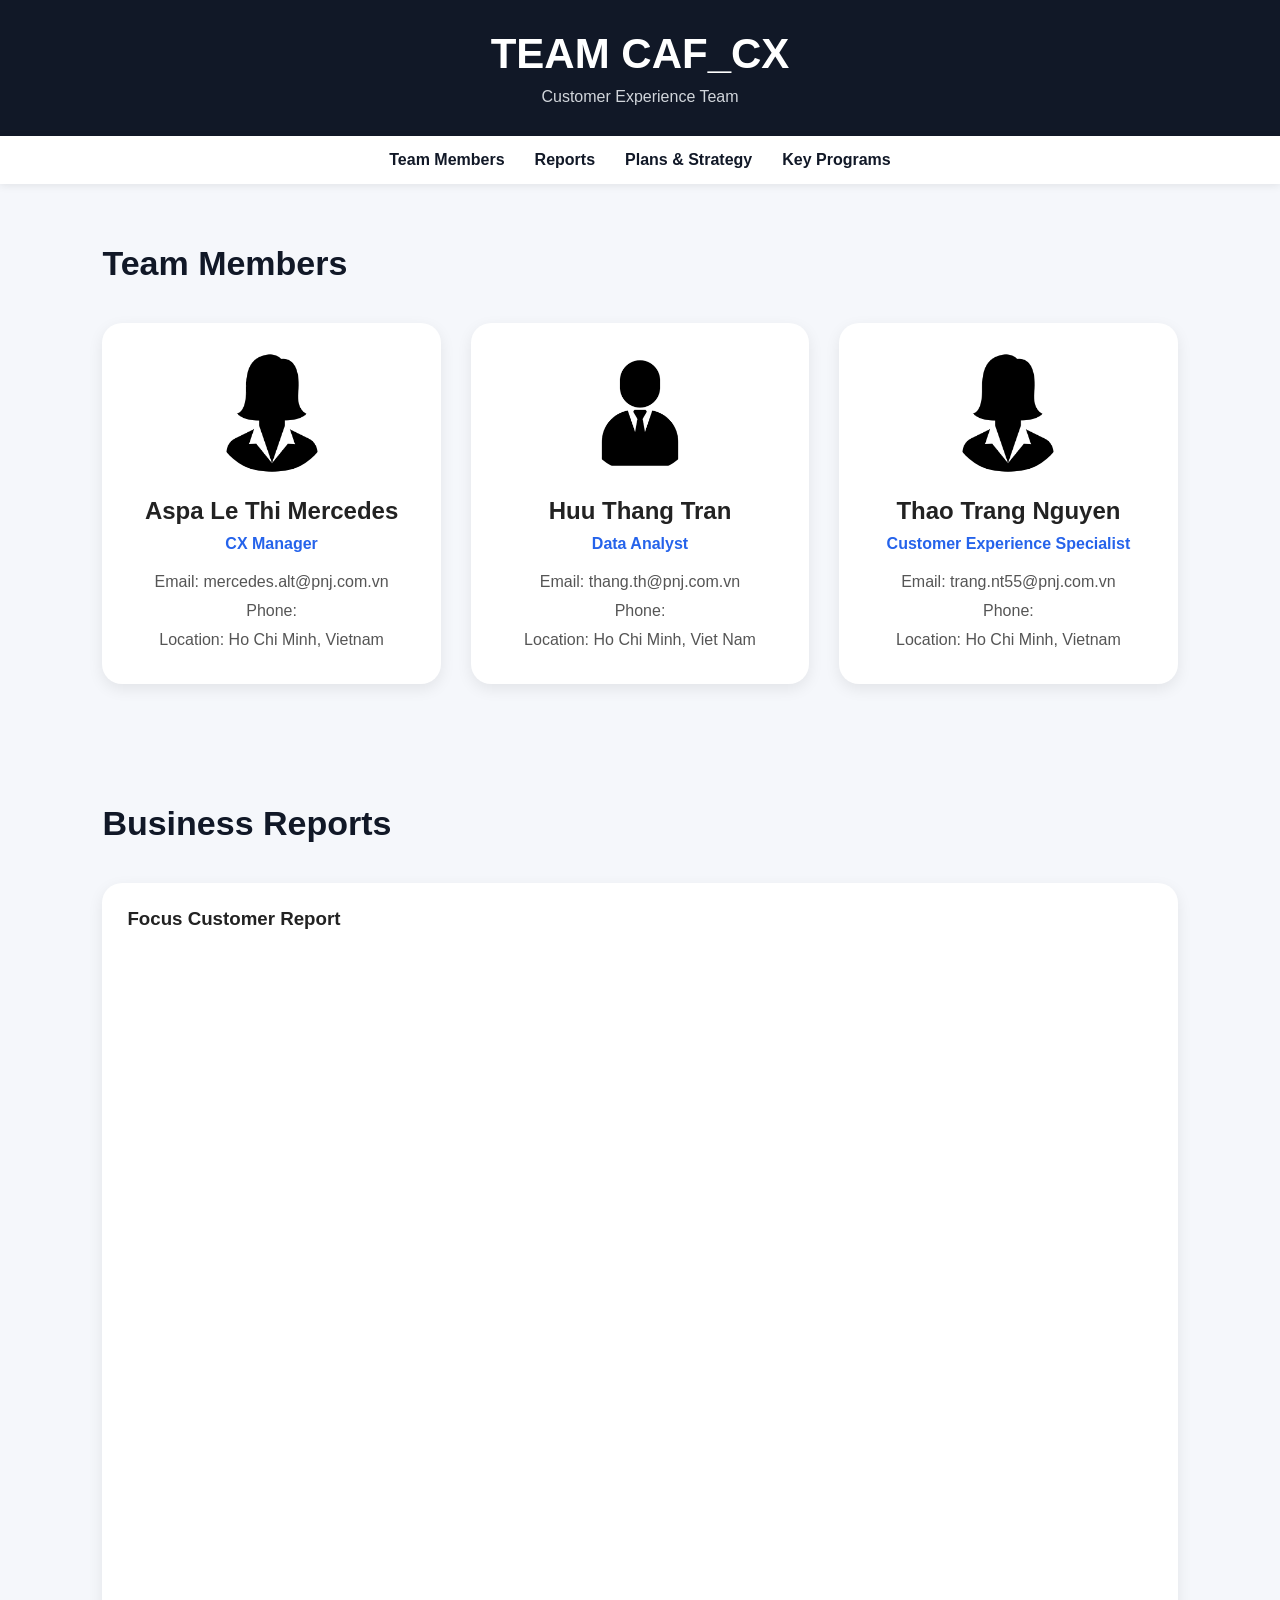
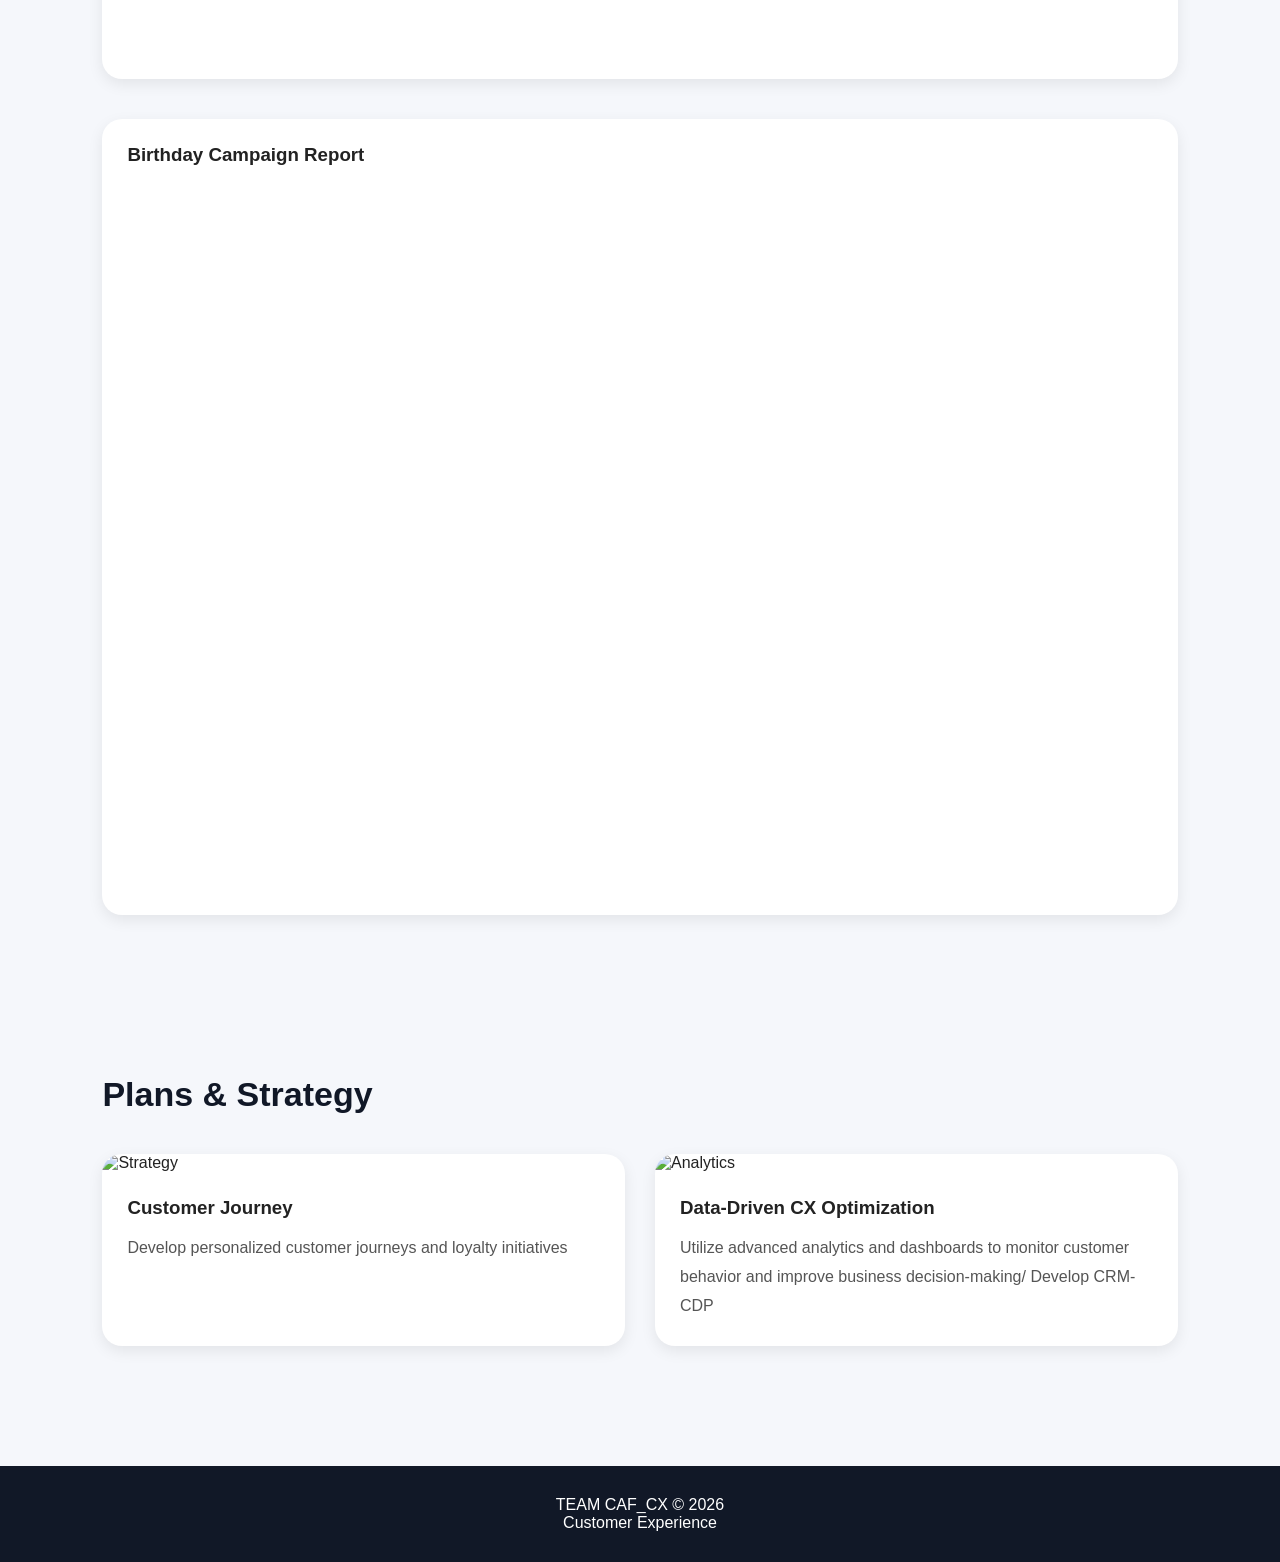
==== commit 2b80e8e2: "update key programs" ====
--- a/index.html
+++ b/index.html
@@ -1,457 +1,422 @@
 <!DOCTYPE html>
 <html lang="en">
-<head>
-<meta charset="UTF-8" />
-<meta name="viewport" content="width=device-width, initial-scale=1.0"/>
-
-<title>TEAM CAF_CX</title>
-
-<style>
-
-*{
-    margin:0;
-    padding:0;
-    box-sizing:border-box;
-}
-
-body{
-    font-family: Arial, sans-serif;
-    background:#f5f7fb;
-    color:#222;
-}
-
-/* HEADER */
-
-header{
-    background:#111827;
-    color:white;
-    padding:30px;
-    text-align:center;
-}
-
-header h1{
-    font-size:42px;
-    margin-bottom:10px;
-}
-
-header p{
-    color:#d1d5db;
-}
-
-/* NAVIGATION */
-
-nav{
-    background:white;
-    padding:15px;
-    position:sticky;
-    top:0;
-    z-index:1000;
-    box-shadow:0 2px 8px rgba(0,0,0,0.08);
-}
-
-nav ul{
-    display:flex;
-    justify-content:center;
-    gap:30px;
-    list-style:none;
-}
-
-nav a{
-    text-decoration:none;
-    color:#111827;
-    font-weight:bold;
-    transition:0.3s;
-}
-
-nav a:hover{
-    color:#2563eb;
-}
-
-/* SECTION */
-
-section{
-    padding:60px 8%;
-}
-
-.section-title{
-    font-size:34px;
-    margin-bottom:40px;
-    color:#111827;
-}
-
-/* TEAM MEMBERS */
-
-.team-grid{
-    display:grid;
-    grid-template-columns:repeat(auto-fit, minmax(280px,1fr));
-    gap:30px;
-}
-
-.member-card{
-    background:white;
-    border-radius:20px;
-    padding:30px;
-    text-align:center;
-    box-shadow:0 5px 15px rgba(0,0,0,0.08);
-    transition:0.3s;
-}
-
-.member-card:hover{
-    transform:translateY(-5px);
-}
-
-.member-card img{
-    width:120px;
-    height:120px;
-    border-radius:50%;
-    object-fit:cover;
-    margin-bottom:20px;
-}
-
-.member-card h3{
-    margin-bottom:10px;
-    font-size:24px;
-}
-
-.member-role{
-    color:#2563eb;
-    font-weight:bold;
-    margin-bottom:15px;
-}
-
-.contact-info{
-    color:#555;
-    line-height:1.8;
-}
-
-/* REPORTS */
-
-.report-card{
-    background:white;
-    padding:25px;
-    border-radius:20px;
-    margin-bottom:40px;
-    box-shadow:0 5px 15px rgba(0,0,0,0.08);
-}
-
-.report-card h3{
-    margin-bottom:20px;
-}
-
-iframe{
-    width:100%;
-    height:700px;
-    border:none;
-    border-radius:15px;
-}
-
-/* PLANS */
-
-.plan-grid{
-    display:grid;
-    grid-template-columns:repeat(auto-fit,minmax(320px,1fr));
-    gap:30px;
-}
-
-.plan-card{
-    background:white;
-    border-radius:20px;
-    overflow:hidden;
-    box-shadow:0 5px 15px rgba(0,0,0,0.08);
-}
-
-.plan-card img{
-    width:100%;
-    height:220px;
-    object-fit:cover;
-}
-
-.plan-content{
-    padding:25px;
-}
-
-.plan-content h3{
-    margin-bottom:15px;
-}
-
-.plan-content p{
-    color:#555;
-    line-height:1.8;
-}
-
-/* PROGRAMS */
-
-.program-card{
-    background:white;
-    border-radius:20px;
-    overflow:hidden;
-    margin-bottom:40px;
-    box-shadow:0 5px 15px rgba(0,0,0,0.08);
-}
-
-.program-card img{
-    width:100%;
-    height:350px;
-    object-fit:cover;
-}
-
-.program-content{
-    padding:30px;
-}
-
-.program-content h3{
-    margin-bottom:20px;
-    font-size:28px;
-}
-
-.program-content p{
-    color:#555;
-    line-height:1.8;
-}
-
-/* FOOTER */
-
-footer{
-    background:#111827;
-    color:white;
-    text-align:center;
-    padding:30px;
-    margin-top:60px;
-}
-
-</style>
-</head>
-
-<body>
-
-<!-- HEADER -->
-
-<header>
-    <h1>TEAM CAF_CX</h1>
-    <p>Customer Experience Team</p>
-</header>
-
-<!-- NAVIGATION -->
-
-<nav>
-    <ul>
-        <li><a href="#team">Team Members</a></li>
-        <li><a href="#reports">Reports</a></li>
-        <li><a href="#plans">Plans & Strategy</a></li>
-        <li><a href="#programs">Key Programs</a></li>
-    </ul>
-</nav>
-
-<!-- TEAM MEMBERS -->
-
-<section id="team">
-
-    <h2 class="section-title">Team Members</h2>
-
-    <div class="team-grid">
-
-        <!-- MEMBER 1 -->
-
-        <div class="member-card">
-            <img src="370874-200.png" alt="Member 1">
-
-            <h3>Aspa Le Thi Mercedes</h3>
-
-            <div class="member-role">
-                CX Manager
+    <head>
+        <meta charset="UTF-8" />
+        <meta name="viewport" content="width=device-width, initial-scale=1.0"/>
+
+        <title>TEAM CAF_CX</title>
+
+        <style>
+            /* RESET */
+            * {
+                margin: 0;
+                padding: 0;
+                box-sizing: border-box;
+            }
+
+            body {
+                font-family:  Arial, sans-serif;
+                background: #f5f7fb;
+                color: #222;
+            }
+
+            /* HEADER */
+            header {
+                background: #111827;
+                color: white;
+                padding: 30px;
+                text-align: center;
+            }
+
+            header h1 {
+                font-size: 42px;
+                margin-bottom: 10px;
+            }
+
+            header p {
+                color: #d1d5db;
+            }
+
+            /* NAVIGATION */
+            nav {
+                background: white;
+                padding: 15px;
+                position: sticky;
+                top: 0;
+                z-index: 1000;
+                box-shadow: 0 2px 8px rgba(0,0,0,0.08);
+            }
+
+            nav ul {
+                display: flex;
+                justify-content: center;
+                gap: 30px;
+                list-style: none;
+            }
+
+            nav a {
+                text-decoration: none;
+                color: #111827;
+                font-weight: bold;
+                transition: 0.3s;
+            }
+
+            nav a:hover {
+                color: #2563eb;
+            }
+
+            .key-programs-dropdown {
+                position: relative;
+            }
+
+            .dropdown-menu {
+                position: absolute;
+                top: 100%;
+                left: 0;
+                min-width: 160px;
+
+                background: white;
+                border-radius: 8px;
+                box-shadow: 0 4px 15px rgba(0,0,0,.15);
+
+                list-style: none;
+                padding: 8px 0;
+                margin: 0;
+
+                opacity: 0;
+                visibility: hidden;
+                transform: translateY(10px);
+
+                transition: .25s;
+                z-index: 1000;
+            }
+
+            .dropdown-menu li {
+                width: 100%;
+            }
+
+            .dropdown-menu li:first-child {
+                margin-left: 10px;
+            }
+
+            .dropdown-menu li:last-child {
+                margin-right: 10px;
+            }
+
+            .dropdown-menu a {
+                display: block;
+                padding: 10px 16px;
+                text-decoration: none;
+                color: #333;
+            }
+
+            .dropdown-menu a:hover {
+                background: #f5f5f5;
+                color: #2563eb;
+            }
+
+            .key-programs-dropdown:hover .dropdown-menu {
+                opacity: 1;
+                visibility: visible;
+                transform: translateY(0);
+
+                margin-top: 4px;
+            }
+
+            /* SECTION */
+            section {
+                padding: 60px 8%;
+            }
+
+            .section-title {
+                font-size: 34px;
+                margin-bottom: 40px;
+                color: #111827;
+            }
+
+            /* TEAM MEMBERS */
+            .team-grid {
+                display: grid;
+                grid-template-columns: repeat(auto-fit, minmax(280px,1fr));
+                gap: 30px;
+            }
+
+            .member-card {
+                background: white;
+                border-radius: 20px;
+                padding: 30px;
+                text-align: center;
+                box-shadow: 0 5px 15px rgba(0,0,0,0.08);
+                transition: 0.3s;
+            }
+
+            .member-card:hover {
+                transform: translateY(-5px);
+            }
+
+            .member-card img {
+                width: 120px;
+                height: 120px;
+                border-radius: 50%;
+                object-fit: cover;
+                margin-bottom: 20px;
+            }
+
+            .member-card h3 {
+                margin-bottom: 10px;
+                font-size: 24px;
+            }
+
+            .member-role {
+                color: #2563eb;
+                font-weight: bold;
+                margin-bottom: 15px;
+            }
+
+            .contact-info {
+                color: #555;
+                line-height: 1.8;
+            }
+
+            /* REPORTS */
+            .report-card {
+                background: white;
+                padding: 25px;
+                border-radius: 20px;
+                margin-bottom: 40px;
+                box-shadow: 0 5px 15px rgba(0,0,0,0.08);
+            }
+
+            .report-card h3 {
+                margin-bottom: 20px;
+            }
+
+            iframe {
+                width: 100%;
+                height: 700px;
+                border: none;
+                border-radius: 15px;
+            }
+
+            /* PLANS */
+            .plan-grid {
+                display: grid;
+                grid-template-columns: repeat(auto-fit,minmax(320px,1fr));
+                gap: 30px;
+            }
+
+            .plan-card {
+                background: white;
+                border-radius: 20px;
+                overflow: hidden;
+                box-shadow: 0 5px 15px rgba(0,0,0,0.08);
+            }
+
+            .plan-card img {
+                width: 100%;
+                height: 220px;
+                object-fit: cover;
+            }
+
+            .plan-content {
+                padding: 25px;
+            }
+
+            .plan-content h3 {
+                margin-bottom: 15px;
+            }
+
+            .plan-content p {
+                color: #555;
+                line-height: 1.8;
+            }
+
+            /* FOOTER */
+            footer {
+                background: #111827;
+                color: white;
+                text-align: center;
+                padding: 30px;
+                margin-top: 60px;
+            }
+
+        </style>
+    </head>
+
+    <body>
+
+        <!-- HEADER -->
+        <header>
+            <h1>TEAM CAF_CX</h1>
+            <p>Customer Experience Team</p>
+        </header>
+
+        <!-- NAVIGATION -->
+        <nav>
+            <ul>
+                <li><a href="#team">Team Members</a></li>
+                <li><a href="#reports">Reports</a></li>
+                <li><a href="#plans">Plans & Strategy</a></li>
+                <li class="key-programs-dropdown">
+                    <a href="#">Key Programs</a>
+                    <ul class="dropdown-menu">
+                        <li><a href="programs2026.html">2026</a></li>
+                        <li><a href="programs2027.html">2027</a></li>
+                        <li><a href="programs2028.html">2028</a></li>
+                        <li><a href="programs2029.html">2029</a></li>
+                    </ul>
+                </li>
+            </ul>
+        </nav>
+
+        <!-- TEAM MEMBERS -->
+        <section id="team">
+
+            <h2 class="section-title">Team Members</h2>
+
+            <div class="team-grid">
+
+                <!-- MEMBER 1 -->
+                <div class="member-card">
+                    <img src="images/370874-200.png" alt="Member 1">
+
+                    <h3>Aspa Le Thi Mercedes</h3>
+
+                    <div class="member-role">
+                        CX Manager
+                    </div>
+
+                    <div class="contact-info">
+                        Email: mercedes.alt@pnj.com.vn<br>
+                        Phone: <br>
+                        Location: Ho Chi Minh, Vietnam
+                    </div>
+                </div>
+
+                <!-- MEMBER 2 -->
+                <div class="member-card">
+                    <img src="images/abcs.png" alt="Member 2">
+
+                    <h3>Huu Thang Tran</h3>
+
+                    <div class="member-role">
+                        Data Analyst
+                    </div>
+
+                    <div class="contact-info">
+                        Email: thang.th@pnj.com.vn<br>
+                        Phone: <br>
+                        Location: Ho Chi Minh, Viet Nam
+                    </div>
+                </div>
+
+                <!-- MEMBER 3 -->
+                <div class="member-card">
+                    <img src="images/370874-200.png" alt="Member 3">
+
+                    <h3>Thao Trang Nguyen</h3>
+
+                    <div class="member-role">
+                        Customer Experience Specialist
+                    </div>
+
+                    <div class="contact-info">
+                        Email: trang.nt55@pnj.com.vn<br>
+                        Phone: <br>
+                        Location: Ho Chi Minh, Vietnam
+                    </div>
+                </div>
+
             </div>
 
-            <div class="contact-info">
-                Email: mercedes.alt@pnj.com.vn<br>
-                Phone: <br>
-                Location: Ho Chi Minh, Vietnam
+        </section>
+
+        <!-- REPORTS -->
+        <section id="reports">
+
+            <h2 class="section-title">Business Reports</h2>
+
+            <!-- REPORT 1 -->
+            <div class="report-card">
+
+                <h3>Focus Customer Report</h3>
+
+                <iframe
+                src="https://app.powerbi.com/reportEmbed?reportId=f5aa85a0-4943-4a97-8088-764fc1dd5fde&autoAuth=true&ctid=6ea838f0-f529-455e-9738-147060990b55"
+                allowFullScreen="true">
+                </iframe>
+
             </div>
-        </div>
-
-        <!-- MEMBER 2 -->
-
-        <div class="member-card">
-            <img src="abcs.png" alt="Member 2">
-
-            <h3>Huu Thang Tran</h3>
-
-            <div class="member-role">
-                Data Analyst
+
+            <!-- REPORT 2 -->
+            <div class="report-card">
+                <h3>Birthday Campaign Report</h3>
+
+                <iframe
+                src="https://app.powerbi.com/reportEmbed?reportId=99dead1e-9cd0-4f57-89c1-ee7ff73590bc&autoAuth=true&ctid=6ea838f0-f529-455e-9738-147060990b55"
+                allowFullScreen="true">
+                </iframe>
+
             </div>
 
-            <div class="contact-info">
-                Email: thang.th@pnj.com.vn<br>
-                Phone: <br>
-                Location: Ho Chi Minh, Viet Nam
+        </section>
+
+        <!-- PLANS & STRATEGY -->
+        <section id="plans">
+
+            <h2 class="section-title">Plans & Strategy</h2>
+
+            <div class="plan-grid">
+
+                <!-- PLAN 1 -->
+
+                <div class="plan-card">
+
+                    <img src="https://images.unsplash.com/photo-1522202176988-66273c2fd55f?q=80&w=1200&auto=format&fit=crop" alt="Strategy">
+
+                    <div class="plan-content">
+
+                        <h3>Customer Journey</h3>
+
+                        <p>
+                            Develop personalized customer journeys and loyalty initiatives
+                        
+                        </p>
+
+                    </div>
+
+                </div>
+
+                <!-- PLAN 2 -->
+                <div class="plan-card">
+
+                    <img src="https://images.unsplash.com/photo-1552664730-d307ca884978?q=80&w=1200&auto=format&fit=crop" alt="Analytics">
+
+                    <div class="plan-content">
+
+                        <h3>Data-Driven CX Optimization</h3>
+
+                        <p>
+                            Utilize advanced analytics and dashboards to monitor
+                            customer behavior and improve business decision-making/ Develop CRM-CDP
+                        </p>
+
+                    </div>
+
+                </div>
+
             </div>
-        </div>
-
-        <!-- MEMBER 3 -->
-
-        <div class="member-card">
-            <img src="370874-200.png" alt="Member 3">
-
-            <h3>Thao Trang Nguyen</h3>
-
-            <div class="member-role">
-                Customer Experience Specialist
-            </div>
-
-            <div class="contact-info">
-                Email: trang.nt55@pnj.com.vn<br>
-                Phone: <br>
-                Location: Ho Chi Minh, Vietnam
-            </div>
-        </div>
-
-    </div>
-
-</section>
-
-<!-- REPORTS -->
-
-<section id="reports">
-
-    <h2 class="section-title">Business Reports</h2>
-
-    <!-- REPORT 1 -->
-
-    <div class="report-card">
-
-        <h3>Focus Customer Report</h3>
-
-        <iframe
-        src="https://app.powerbi.com/reportEmbed?reportId=f5aa85a0-4943-4a97-8088-764fc1dd5fde&autoAuth=true&ctid=6ea838f0-f529-455e-9738-147060990b55"
-        allowFullScreen="true">
-        </iframe>
-
-    </div>
-
-    <!-- REPORT 2 -->
-
-    <div class="report-card">
-
-        <h3>Birthday Campaign Report</h3>
-
-        <iframe
-        src="https://app.powerbi.com/reportEmbed?reportId=99dead1e-9cd0-4f57-89c1-ee7ff73590bc&autoAuth=true&ctid=6ea838f0-f529-455e-9738-147060990b55"
-        allowFullScreen="true">
-        </iframe>
-
-    </div>
-
-</section>
-
-<!-- PLANS & STRATEGY -->
-
-<section id="plans">
-
-    <h2 class="section-title">Plans & Strategy</h2>
-
-    <div class="plan-grid">
-
-        <!-- PLAN 1 -->
-
-        <div class="plan-card">
-
-            <img src="https://images.unsplash.com/photo-1522202176988-66273c2fd55f?q=80&w=1200&auto=format&fit=crop" alt="Strategy">
-
-            <div class="plan-content">
-
-                <h3>Customer Journey</h3>
-
-                <p>
-                    Develop personalized customer journeys and loyalty initiatives
-                   
-                </p>
-
-            </div>
-
-        </div>
-
-        <!-- PLAN 2 -->
-
-        <div class="plan-card">
-
-            <img src="https://images.unsplash.com/photo-1552664730-d307ca884978?q=80&w=1200&auto=format&fit=crop" alt="Analytics">
-
-            <div class="plan-content">
-
-                <h3>Data-Driven CX Optimization</h3>
-
-                <p>
-                    Utilize advanced analytics and dashboards to monitor
-                    customer behavior and improve business decision-making/ Develop CRM-CDP
-                </p>
-
-            </div>
-
-        </div>
-
-    </div>
-
-</section>
-
-<!-- KEY PROGRAMS -->
-
-<section id="programs">
-
-    <h2 class="section-title">Key Programs</h2>
-
-    <!-- PROGRAM 1 -->
-
-    <a href="tet2026.html" style="text-decoration:none; color:inherit;">
-
-<div class="program-card">
-
-    <img src="XGTV.png" alt="Tet Program">
-
-    <div class="program-content">
-
-        <h3>Tet 2026 Program</h3>
-
-        <p>
-            A strategic festive campaign designed to strengthen customer engagement,
-            increase seasonal sales, and enhance brand awareness through exclusive
-            promotions, VIP experiences, and omnichannel communication activities.
-        </p>
-
-    </div>
-
-</div>
-
-</a>
-
-    <!-- PROGRAM 2 -->
-
-    <div class="program-card">
-
-        <img src="https://images.unsplash.com/photo-1517841905240-472988babdf9?q=80&w=1200&auto=format&fit=crop" alt="Women's Day">
-
-        <div class="program-content">
-
-            <h3>International Women's Day Campaign - March 8</h3>
-
-            <p>
-                A customer appreciation initiative celebrating women through
-                personalized gifts, targeted communication campaigns,
-                and premium in-store experiences.
-            </p>
-
-        </div>
-
-    </div>
-
-</section>
-
-<!-- FOOTER -->
-
-<footer>
-
-    TEAM CAF_CX © 2026<br>
-    Customer Experience 
-
-</footer>
-
-</body>
+
+        </section>
+
+        <!-- FOOTER -->
+
+        <footer>
+
+            TEAM CAF_CX © 2026<br>
+            Customer Experience 
+
+        </footer>
+
+    </body>
 </html>
